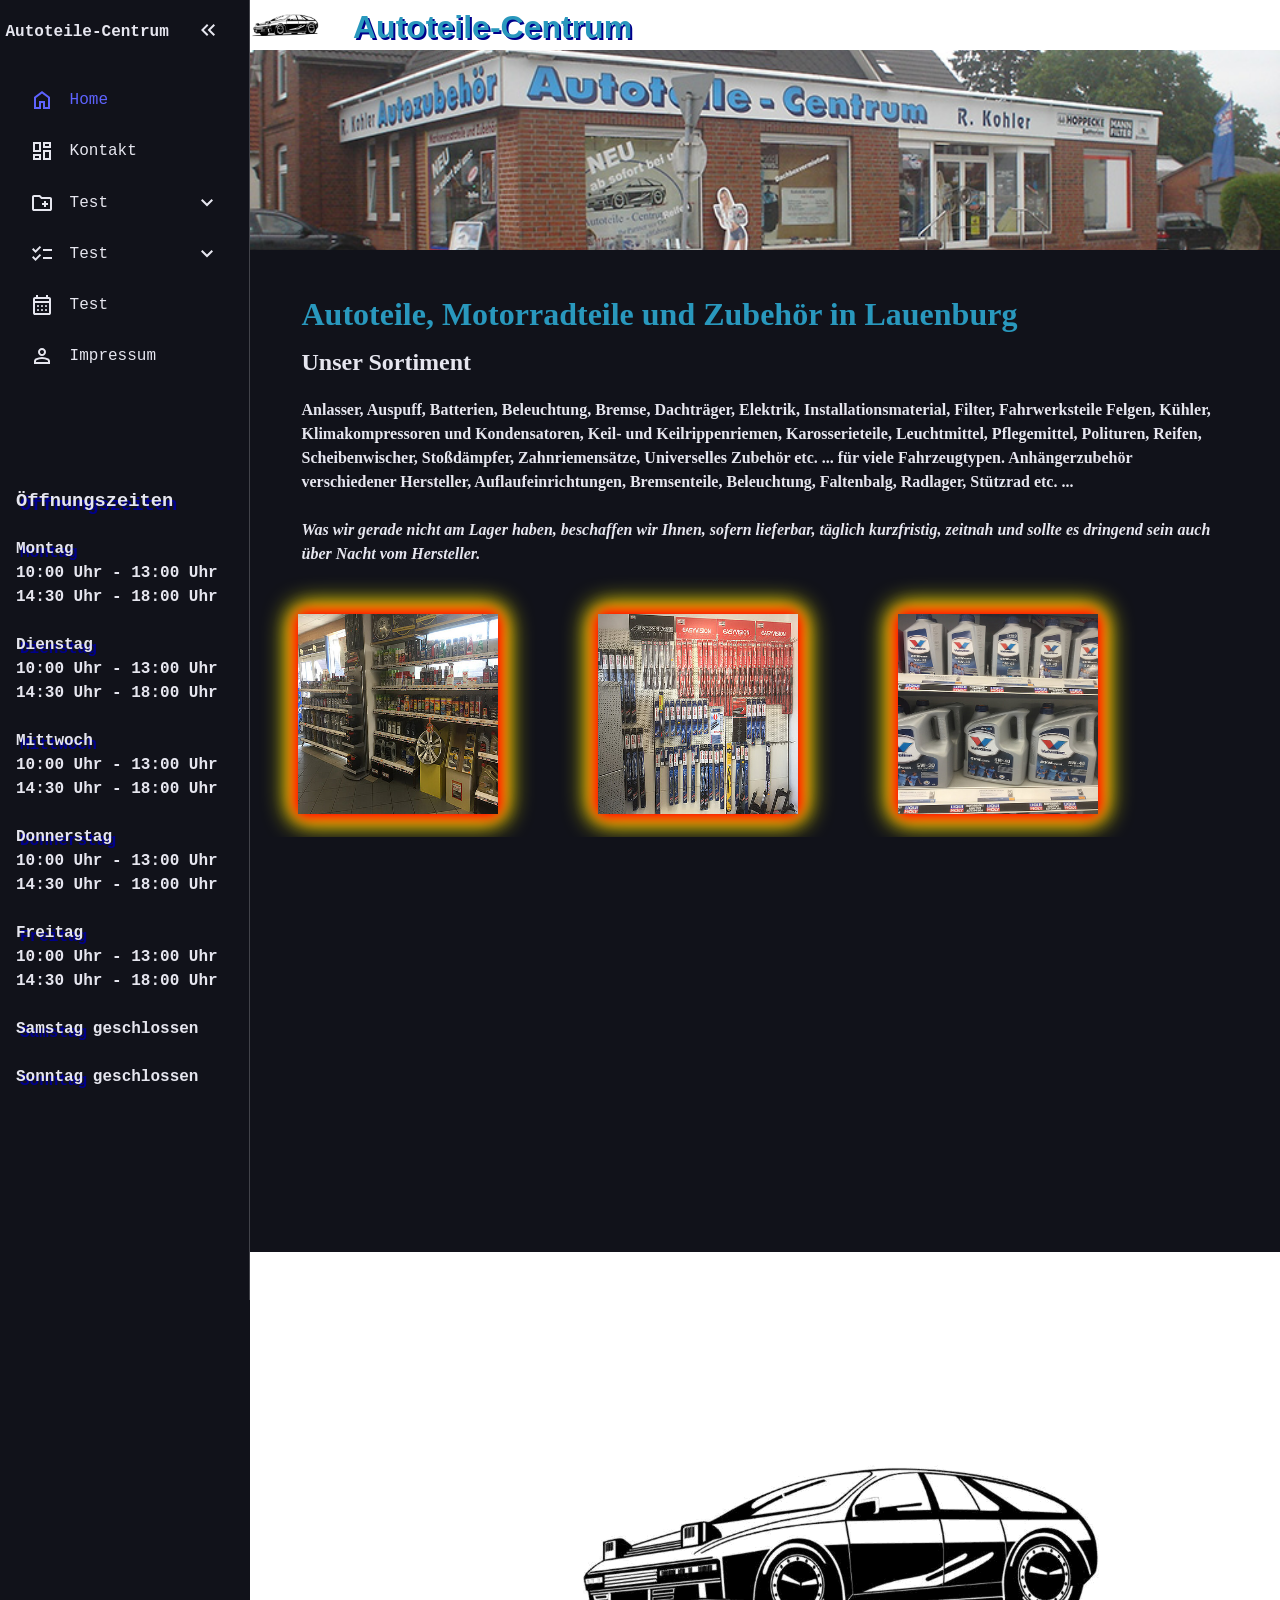
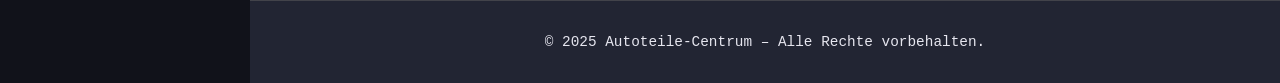
==== index.html @ adc6428d "Add files via upload" ====
<!DOCTYPE html>
<html lang="en">
<head>
    <meta charset="UTF-8">
    <meta name="viewport" content="width=device-width, initial-scale=1.0">
    <title>Document</title>
    <link rel="stylesheet" href="styleforindex.css">
    <script type="text/javascript" src="app.js" defer></script>
</head>
<body>
 <nav id="sidebar">
 <ul>
    <li>
        <span class="logo">Autoteile-Centrum</span>
        <button onclick="toggleSidebar()" id="toggle-btn">
          <svg xmlns="http://www.w3.org/2000/svg" height="24px" viewBox="0 -960 960 960" width="24px" fill="#1f1f1f"><path d="M440-240 200-480l240-240 56 56-183 184 183 184-56 56Zm264 0L464-480l240-240 56 56-183 184 183 184-56 56Z"/></svg>
        </button>
    </li>
    <li class="active">
      <a href="index.html">
        <svg xmlns="http://www.w3.org/2000/svg" height="24px" viewBox="0 -960 960 960" width="24px" fill="#1f1f1f"><path d="M240-200h120v-240h240v240h120v-360L480-740 240-560v360Zm-80 80v-480l320-240 320 240v480H520v-240h-80v240H160Zm320-350Z"/></svg>
        <span>Home</span>
      </a>
    </li>
    <li>
        <a href="Kontakt.html">
        <svg xmlns="http://www.w3.org/2000/svg" height="24px" viewBox="0 -960 960 960" width="24px" fill="#1f1f1f"><path d="M520-600v-240h320v240H520ZM120-440v-400h320v400H120Zm400 320v-400h320v400H520Zm-400 0v-240h320v240H120Zm80-400h160v-240H200v240Zm400 320h160v-240H600v240Zm0-480h160v-80H600v80ZM200-200h160v-80H200v80Zm160-320Zm240-160Zm0 240ZM360-280Z"/></svg>
        <span>Kontakt</span>
    </a>
    </li>
    <li>
     <button onclick="toggleSubMenu(this)" class="dropdown-btn">
    <svg xmlns="http://www.w3.org/2000/svg" height="24px" viewBox="0 -960 960 960" width="24px" fill="#1f1f1f"><path d="M560-320h80v-80h80v-80h-80v-80h-80v80h-80v80h80v80ZM160-160q-33 0-56.5-23.5T80-240v-480q0-33 23.5-56.5T160-800h240l80 80h320q33 0 56.5 23.5T880-640v400q0 33-23.5 56.5T800-160H160Zm0-80h640v-400H447l-80-80H160v480Zm0 0v-480 480Z"/></svg>  
     <span>Test</span>
     <svg xmlns="http://www.w3.org/2000/svg" height="24px" viewBox="0 -960 960 960" width="24px" fill="#1f1f1f"><path d="M480-344 240-584l56-56 184 184 184-184 56 56-240 240Z"/></svg>
     </button>
     <ul class="sub-menu">
      <div>
        <li><a href="#">irgendwas</a></li>
      </div>
     </ul>
     </li>
     <li>
     <button onclick="toggleSubMenu(this)"  class="dropdown-btn">
     <svg xmlns="http://www.w3.org/2000/svg" height="24px" viewBox="0 -960 960 960" width="24px" fill="#1f1f1f"><path d="M222-200 80-342l56-56 85 85 170-170 56 57-225 226Zm0-320L80-662l56-56 85 85 170-170 56 57-225 226Zm298 240v-80h360v80H520Zm0-320v-80h360v80H520Z"/></svg>
     <span>Test</span>
     <svg xmlns="http://www.w3.org/2000/svg" height="24px" viewBox="0 -960 960 960" width="24px" fill="#1f1f1f"><path d="M480-344 240-584l56-56 184 184 184-184 56 56-240 240Z"/></svg>
     </button>
     <ul class="sub-menu">
      <div>
        <li><a href="#">keine ahnung</a></li>
        <li><a href="#">Private</a></li>
        <li><a href="#">Coding</a></li>
        <li><a href="#">Gardening</a></li>
        <li><a href="#">School</a></li>
      </div>
     </ul>
     </li>
    <li>
        <a href="calendar.html">
            <svg xmlns="http://www.w3.org/2000/svg" height="24px" viewBox="0 -960 960 960" width="24px" fill="#1f1f1f"><path d="M200-80q-33 0-56.5-23.5T120-160v-560q0-33 23.5-56.5T200-800h40v-80h80v80h320v-80h80v80h40q33 0 56.5 23.5T840-720v560q0 33-23.5 56.5T760-80H200Zm0-80h560v-400H200v400Zm0-480h560v-80H200v80Zm0 0v-80 80Zm280 240q-17 0-28.5-11.5T440-440q0-17 11.5-28.5T480-480q17 0 28.5 11.5T520-440q0 17-11.5 28.5T480-400Zm-160 0q-17 0-28.5-11.5T280-440q0-17 11.5-28.5T320-480q17 0 28.5 11.5T360-440q0 17-11.5 28.5T320-400Zm320 0q-17 0-28.5-11.5T600-440q0-17 11.5-28.5T640-480q17 0 28.5 11.5T680-440q0 17-11.5 28.5T640-400ZM480-240q-17 0-28.5-11.5T440-280q0-17 11.5-28.5T480-320q17 0 28.5 11.5T520-280q0 17-11.5 28.5T480-240Zm-160 0q-17 0-28.5-11.5T280-280q0-17 11.5-28.5T320-320q17 0 28.5 11.5T360-280q0 17-11.5 28.5T320-240Zm320 0q-17 0-28.5-11.5T600-280q0-17 11.5-28.5T640-320q17 0 28.5 11.5T680-280q0 17-11.5 28.5T640-240Z"/></svg>
            <span>Test</span>
        </a>
    </li>
    <li>
        <a href="Impressum.html">
            <svg xmlns="http://www.w3.org/2000/svg" height="24px" viewBox="0 -960 960 960" width="24px" fill="#1f1f1f"><path d="M480-480q-66 0-113-47t-47-113q0-66 47-113t113-47q66 0 113 47t47 113q0 66-47 113t-113 47ZM160-160v-112q0-34 17.5-62.5T224-378q62-31 126-46.5T480-440q66 0 130 15.5T736-378q29 15 46.5 43.5T800-272v112H160Zm80-80h480v-32q0-11-5.5-20T700-306q-54-27-109-40.5T480-360q-56 0-111 13.5T260-306q-9 5-14.5 14t-5.5 20v32Zm240-320q33 0 56.5-23.5T560-640q0-33-23.5-56.5T480-720q-33 0-56.5 23.5T400-640q0 33 23.5 56.5T480-560Zm0-80Zm0 400Z"/></svg>
            <span>Impressum</span>
        </a>
    </li>
 </ul>
 <div class="sidebartextcontainer">
   <div class="sidebartext">
    <br> <br> <br> <br>
  <h3><strong>Öffnungszeiten</strong></h3> <br>
  <h4> 
<strong>Montag</strong> <br>
    10:00 Uhr - 13:00 Uhr 14:30 Uhr - 18:00 Uhr <br> <br>
<strong>Dienstag</strong> <br>
    10:00 Uhr - 13:00 Uhr 14:30 Uhr - 18:00 Uhr <br> <br>
<strong>Mittwoch</strong> <br>
    10:00 Uhr - 13:00 Uhr 14:30 Uhr - 18:00 Uhr <br> <br>
<strong>Donnerstag</strong> <br>
    10:00 Uhr - 13:00 Uhr 14:30 Uhr - 18:00 Uhr <br> <br>
<strong>Freitag</strong> <br>
    10:00 Uhr - 13:00 Uhr 14:30 Uhr - 18:00 Uhr <br> <br>
<strong>Samstag</strong> 
    geschlossen <br> <br>
<strong>Sonntag</strong> geschlossen</h4> <br> <br> <br> <br>

</div>
</div>

</nav>



 <main>
  <div class="section">
    <div class="banner">
      <h1>Autoteile-Centrum</h1>
      <img src="logoautoneu.gif" alt="Banner">
    </div>

    <div class="bild">
      <!-- Viel Text zum Scrollen -->
      <img src="icons/autoteile-centrum-lauenburg-werkstatt.jpg" alt="Ladenbild">
      <!-- usw. -->
    </div>

    <div class="überschrift">
      <h1>Autoteile, Motorradteile und Zubehör in Lauenburg </h1> <br>
      <h2>Unser Sortiment </h2> <br>
      <h4>
        Anlasser, Auspuff, Batterien, Beleuchtung, Bremse, Dachträger, Elektrik, Installationsmaterial, Filter, Fahrwerksteile Felgen, Kühler, Klimakompressoren und Kondensatoren, Keil- und Keilrippenriemen, Karosserieteile, Leuchtmittel, Pflegemittel, Polituren, Reifen, Scheibenwischer, Stoßdämpfer, Zahnriemensätze, Universelles Zubehör etc. ... für viele Fahrzeugtypen.

        Anhängerzubehör verschiedener Hersteller, Auflaufeinrichtungen, Bremsenteile, Beleuchtung, Faltenbalg, Radlager, Stützrad etc. ... <br> <br>

        <em>Was wir gerade nicht am Lager haben, beschaffen wir Ihnen, sofern lieferbar, täglich kurzfristig, zeitnah
        und sollte es dringend sein auch über Nacht vom Hersteller.</em>
      </h4>
    </div>

    <div class="container">
      <div class="square">
        <div class="image-container">
          <img src="icons/csm_autoteile-centrum-lauenburg-sortiment1_40fba05ae6.jpg" alt="Bild 1">
        </div>
        <div class="content"></div>
      </div>

      <div class="square">
        <div class="image-container">
          <img src="icons/csm_autoteile-centrum-lauenburg-sortiment3_b8b9c74627.jpg" alt="Bild 2">
        </div>
        <div class="content"></div>
      </div>

      <div class="square">
        <div class="image-container">
          <img src="icons/csm_autoteile-centrum-lauenburg-sortiment5_85faab30ac.jpg" alt="Bild 3">
        </div>
        <div class="content"></div>
      </div>
    </div>
     
    <div class="bannerunten">
        <p><iframe src="https://www.google.com/maps/embed?pb=!1m18!1m12!1m3!1d4760.5679075256785!2d10.542973912642386!3d53.37396867254032!2m3!1f0!2f0!3f0!3m2!1i1024!2i768!4f13.1!3m3!1m2!1s0x47b1e236ac8b3895%3A0xa07e0956b022b01e!2sRalf%20Kohler!5e0!3m2!1sde!2sde!4v1760641832698!5m2!1sde!2sde" width="400" height="300" style="border:0;" allowfullscreen="" loading="lazy" referrerpolicy="no-referrer-when-downgrade"></iframe></p>
        <img src="logoautoneu.gif" alt="">
    </div>
    <!-- ✅ Fußzeile direkt unter .container, innerhalb von .section -->
    <div class="fusszeile">
      &copy; 2025 Autoteile-Centrum – Alle Rechte vorbehalten.
    </div>
  </div>
</main>

</body>
</html>
---- styleforindex.css ----
:root{
--base-clr: #11121a;
--line-clr: #42434a;
--hover-clr: #222533;
--text-clr: #e6e6ef;
--accent-clr: #5e63ff;
--secondary-text-clr: #b0b3c1;
}
*{
margin: 0;
padding: 0;
}
html{
    font-family: 'Courier New', Courier, monospace;
    line-height: 1.5rem;
}
body{
    min-height: 100vh;
    min-height: 100dvh;
    background-color: var(--base-clr);
    color: var(--text-clr);
    display: grid;
    grid-template-columns: auto 1fr;
    overflow-x: hidden;
}
#sidebar{
    box-sizing: border-box;
    height: 1800px;
    width: 250px;
    padding: 5px 1em;
    background-color: var(--base-clr);
    border-right: 1px solid var(--line-clr);
    z-index: 44;

    position: sticky;
    top: 0;
    align-self: start;
    transition: 300ms ease-in-out;
    overflow: hidden;
    text-wrap: nowrap;
}
#sidebar.close{
    padding: 5px;
    width: 60px;
}
#sidebar ul{
list-style: none;
}
#sidebar > ul > li:first-child{
    display: flex;
    justify-content: flex-end;
    margin-bottom: 16px;
    .logo{
        font-weight: 600;
    }
}
#sidebar ul li.active a{
    color: var(--accent-clr);

    svg{
        fill: var(--accent-clr);
    }
}

#sidebar a, #sidebar .dropdown-btn, #sidebar .logo{
border-radius: .5em;
padding: .85em;
text-decoration: none;
color: var(--text-clr);
display: flex;
align-items: center;
gap: 1em;
}
.dropdown-btn{
    width: 100%;
    text-align: left;
    background: none;
    border: none;
    font: inherit;
    cursor: pointer;
}




main{
 /*padding-bottom:min(30px, 7%); */
 height: 1500px;
 
}
main p{
    color: var(--secondary-text-clr);
    margin-top: 5px;
    margin-bottom: 15px;
}

#sidebar svg{
   flex-shrink: 0; 
   fill: var(--text-clr);
}
#sidebar a span, #sidebar .dropdown-btn span{
    flex-grow: 1;
}
#sidebar a:hover, #sidebar .dropdown-btn:hover{
    background-color: var(--hover-clr);
}
#sidebar .sub-menu{
    display: grid;
    grid-template-rows: 0fr;
    transition: 300ms ease-in-out;

    > div{
        overflow: hidden;
    }
}
#sidebar .sub-menu.show{
    grid-template-rows: 1fr;
}
.dropdown-btn svg{
    transition: 200ms ease;
}
.rotate svg:last-child{
    rotate: 180deg;
}
#sidebar .sub-menu a{
    padding-left: 2em;
}
#toggle-btn{
    margin-left: auto;
    padding: 1em;
    border: none;
    border-radius: .5em;
    background: none;
    cursor: pointer;

    svg{
        transition: rotate 150ms ease;
    }
}
#toggle-btn:hover{
    background-color: var(--hover-clr);
}
.container{
    border: 1px solid var(--line-clr);
    border-radius: 1em;
    margin-bottom: 20px;
    padding: min(3em, 15%);

    h2, p { margin-top: 1em }
}
/* selbst hinzugefügt: */

.sidebartextcontainer{
    
    height: 100%;
    overflow: hidden;
    word-wrap: break-word;   /* Alt: overflow-wrap: break-word; */
    white-space: normal;
}
.sidebartext strong{
    text-shadow: 4px 4px 0 #00008B; /* Dunkelblau */
}
/* Standard: sidebartext anzeigen */
.sidebartext {
  padding-top: 5%;
  display: block;
  opacity: 1;
  max-height: none;
  transform: scaleY(1);
  visibility: visible;
  pointer-events: auto;
}

/* Wenn Sidebar geschlossen ist, Text ausblenden */
#sidebar.close .sidebartext {
  display: none;
  opacity: 0;
  max-height: 0;
  transform: scaleY(0);
  pointer-events: none;
}

/* Für große Bildschirme (>800px) */
@media (min-width: 801px) {
  /* sidebartext sichtbar, außer wenn sidebar geschlossen */
  .sidebartext {
    display: block !important;
    opacity: 1 !important;
    max-height: none !important;
    transform: scaleY(1) !important;
    visibility: visible !important;
    pointer-events: auto !important;
  }

  /* Aber wenn Sidebar geschlossen ist, trotzdem ausblenden */
  #sidebar.close .sidebartext {
    display: none !important;
    opacity: 0 !important;
    max-height: 0 !important;
    transform: scaleY(0) !important;
    pointer-events: none !important;
  }
}

.section {
  height: 500px; /* oder genug Inhalt, damit man scrollen kann */
  margin-bottom: 200px; /* um den Scroll-Effekt zu testen */
  position: relative;
  background: rgba(61, 26, 26, 0.884);
  
  

}

.banner {
  position: sticky;
  top: 0;
  height: 100px;
  background-color: white;
  z-index: 10;
  overflow: hidden;

}

.banner img {
  width: auto;
  height: 100%;
  object-fit: cover;
}
.banner h1{
    position: absolute;
    left: 10%;
    top: 30%;
    white-space: nowrap;
    color: #2998bd; /* Hellblau */
    text-shadow: 2px 2px 0 #00008B; /* Dunkelblau */
    font-family: sans-serif; /* Optional: moderne Schriftart */
}

.bild {
  width: 100%;
  height: 400px;
  overflow: hidden;

}

.bild img {
  width: 100%;
  height: 100%;
  object-fit: cover;
}
.überschrift{
    height: auto;
    padding: 5%;
    padding-bottom: 0;
    overflow: hidden;
    font-family: 'Times New Roman', Times, serif;
}
.überschrift h1{
color: #2998bd;
font-size: 100;
}




.container {
  position: relative;
  margin-bottom: 50px;
  margin-top: 0px;
  right: 30px;
  height: 400px;
  width: 95%;
  border: none;
  display: flex;
  gap: 100px;
  overflow-x: hidden;
  margin-left: min(30px, 7%);
  overflow: hidden;
  
  
}

.square{
    width: 450px;               /* oder max-width: 300px; */
    height: 350px;
  aspect-ratio: 1 / 1;       /* Verhältnis 1:1 = Quadrat */
  background-color: white;
  margin-top: 0;
  position: relative;
  border-radius: 10px;
  

  /* LED-Rand-Effekt */
  animation: led-border-glow 4s linear infinite;
  box-shadow:
    0 0 12px 4px red,
    0 0 18px 6px orange,
    0 0 24px 10px yellow;
}

@keyframes led-border-glow {
  0% {
    box-shadow:
      0 0 12px 4px red,
      0 0 18px 6px orange,
      0 0 24px 10px yellow;
  }
  25% {
    box-shadow:
      0 0 12px 4px green,
      0 0 18px 6px cyan,
      0 0 24px 10px blue;
  }
  50% {
    box-shadow:
      0 0 12px 4px blue,
      0 0 18px 6px indigo,
      0 0 24px 10px violet;
  }
  75% {
    box-shadow:
      0 0 12px 4px pink,
      0 0 18px 6px red,
      0 0 24px 10px orange;
  }
  100% {
    box-shadow:
      0 0 12px 4px red,
      0 0 18px 6px orange,
      0 0 24px 10px yellow;
  }
}

.square img{
height: 350px;
width: 450px;
}
.image-container{
  margin-bottom: 40px;
  height: 100%;
}
.bannerunten{
display: flex;
background-color: white;
height: 400px;
width: 100%;
margin-top: 5%;
position: absolute;
top: 1500px;
overflow: hidden;
gap: 50px;
align-content: center;
}
.bannerunten img{
    position: relative;
    height: 300px;
    width: auto;
    padding-top: 100px;
    left: 10%;
    mix-blend-mode: multiply;
    pointer-events: none; /* <- hier passiert die Magie */
}
.bannerunten p{
    height: 20px;
    width: 50px;
    z-index: 0;
}

.fusszeile {
  display: block;
  width: 100%;
  margin-top: 0;
  padding: 2em;
  background-color: var(--hover-clr);
  color: var(--text-clr);
  text-align: center;
  border-top: 1px solid var(--line-clr);
  font-size: 0.9rem;
  box-sizing: border-box;
  z-index: 10;
  position: absolute;
  top: 1900px;
  z-index: 1;
}






@media(max-width: 1600px){
    #sidebar{
        height: 1400px;
        overflow: hidden;
    }
.banner {
    height: 75px;
}
.banner img{
    width: auto;
    height: 75px;
}
.section {
    height: 375px;
}
.bild{
    height: 300px;
}
.square{
    width: 250px;
    height: 300px;
}
.square img{
    width: 250px;
    height: 300px;
}
.bannerunten{
    top: 1200px;
}
.fusszeile{
    top: 1600px;
}
.bannerunten img{
    height: 400px;
    left: 20%;
}
}
@media(max-width: 1300px){
    #sidebar{
        height: 1300px;
    }
.banner {
    height: 50px;
}
.banner img{
    width: auto;
    height: 50px;
}
.section {
    height: 250px;
}
.bild{
    height: 200px;
}
.container{
    height: 70%;
}
.square{
    width: 200px;
    height: 200px;
}

.square img{
    width:200px;
    height: 200px;
}
.bannerunten{
    top: 1200px;
}
.fusszeile{
    top: 1600px;
}
}
@media(max-width: 1150px){
    #sidebar{
        height: 1300px;
    }
.banner {
    height: 37px;
}
.banner img{
    width: auto;
    height: 37px;
}
.section{
    height: 175px;
}
.bild{
    height: 150px;
}
.container{
    height: 90%;
}
.square{
    width: 170px;
    height: 170px;
}
.square img{
    width:170px;
    height: 170px;
}
.bannerunten{
    top: 1200px;
}
.fusszeile{
    top: 1600px;
}
}
@media(max-width: 1000px){
#sidebar{
    height: 2000px;
}
main{
    margin: 0;
}
.banner {
    height: 37px;
}
.banner img{
    width: auto;
    height: 37px;
}
.section{
    height: 175px;
}
.bild{
    height: 150px;
}
.container{
    flex-direction: column;
    justify-content: center;
    align-items: center;
    margin-top: 5%;
    gap: 80px;
    height: 900px;
    overflow: hidden;
    padding-bottom: 5%;
    padding-top: 5%;
}
.square{
width: 200px;
height: 200px;
}
.square img{
    width:200px;
    height: 200px;
}
.bannerunten{
    top: 1600px;
}
.fusszeile{
    top: 2000px;
}
}



/* Ende */




@media(max-width: 800px){
 body{
    grid-template-columns: 1fr;
 }

 main{
   /* padding: 2em 1em 60px 1em; */
 }
 .container{
    border: none;
    padding: 0;
 }
 #sidebar{
    height: 100px;
    width: 100%;
    border-right: none;
    border-top: 1px solid var(--line-clr);
    padding: 0;
    position: fixed;
    top: unset;
    bottom: 0;
 
    > ul{
        padding: 0;
        display: grid;
        grid-auto-columns: 120px;
        grid-auto-flow: column;
        align-items: center;
        overflow-x: scroll;
    }
    ul li{
        height: 100%;
    }
    ul a, ul .dropdown-btn{
        width: 60px;
        height: 60px;
        padding: 0;
        border-radius: 0;
        justify-content: center;
    }

    ul li span, ul li:first-child, .dropdown-btn svg:last-child{
    display: none;
    }
    
    ul li .sub-menu.show{
        
        position: fixed;
        bottom: 60px;
        left: 0;
        box-sizing: border-box;
        height: 60px;
        width: 100%;
        background-color: var(--hover-clr);
        border-top: 1px solid var(--line-clr);
        display: flex;
        justify-content: center;

        > div{
            overflow-y: auto;
        }
        li{
            display: inline-flex;
        }
        a{
            box-sizing: border-box;
            padding: 1em;
            width: auto;
            justify-content: center;
        }
    }
    
  } 
  .bannerunten{
    top: 1600px;
  }
  .fusszeile{
    padding-bottom: 120px;
    top: 2000px;
  }
  
}
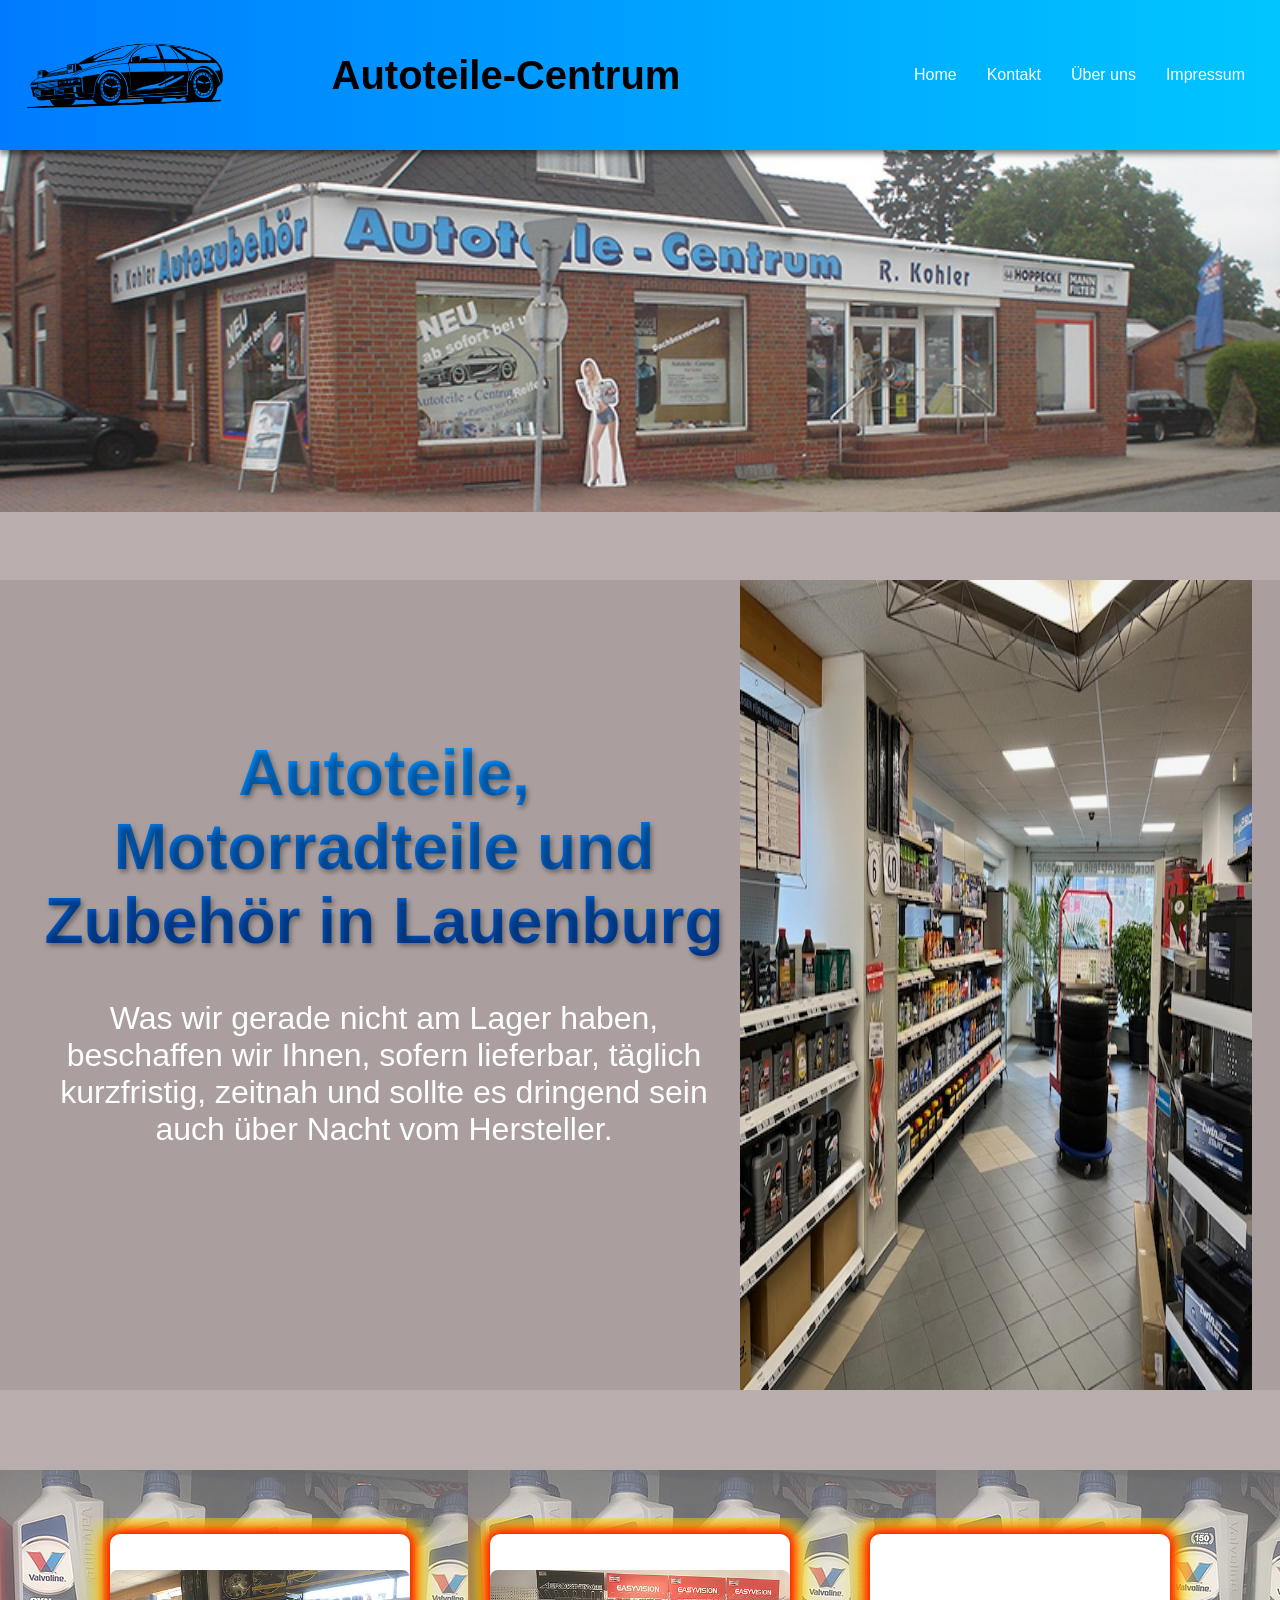
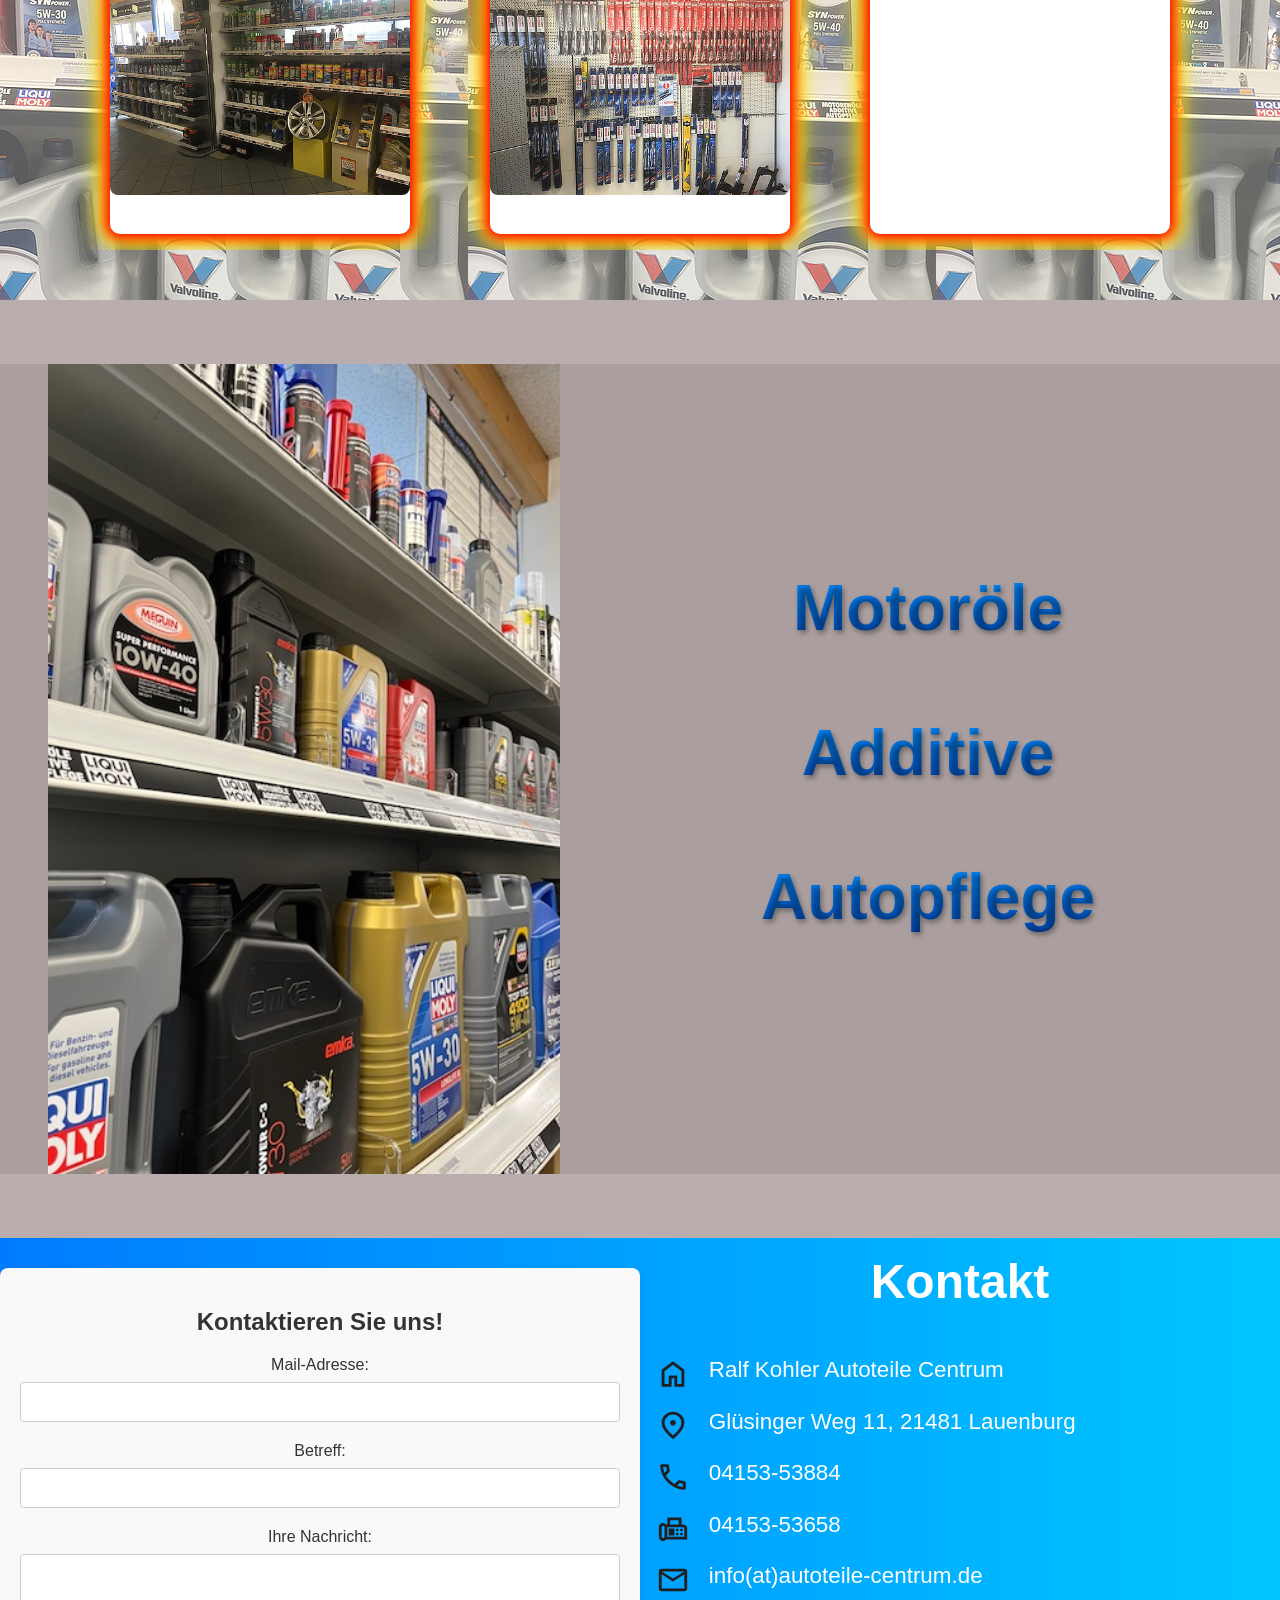
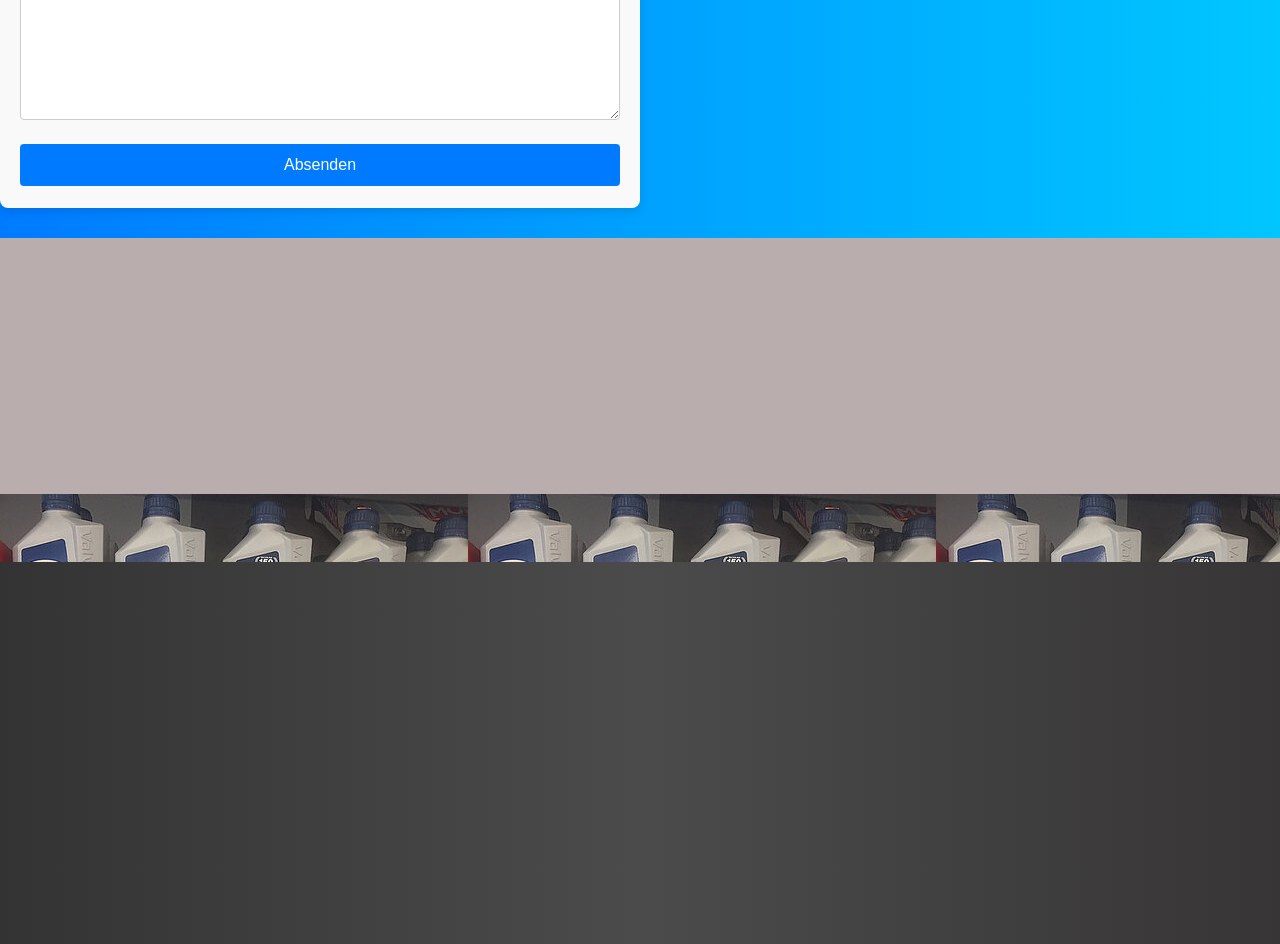
==== commit cf23e783: "Add files via upload" ====
--- a/index.html
+++ b/index.html
@@ -1,159 +1,223 @@
 <!DOCTYPE html>
-<html lang="en">
+<html lang="de">
 <head>
     <meta charset="UTF-8">
     <meta name="viewport" content="width=device-width, initial-scale=1.0">
-    <title>Document</title>
+    <title>Autoteile-Centrum</title>
     <link rel="stylesheet" href="styleforindex.css">
-    <script type="text/javascript" src="app.js" defer></script>
+
 </head>
 <body>
- <nav id="sidebar">
- <ul>
-    <li>
-        <span class="logo">Autoteile-Centrum</span>
-        <button onclick="toggleSidebar()" id="toggle-btn">
-          <svg xmlns="http://www.w3.org/2000/svg" height="24px" viewBox="0 -960 960 960" width="24px" fill="#1f1f1f"><path d="M440-240 200-480l240-240 56 56-183 184 183 184-56 56Zm264 0L464-480l240-240 56 56-183 184 183 184-56 56Z"/></svg>
-        </button>
-    </li>
-    <li class="active">
-      <a href="index.html">
-        <svg xmlns="http://www.w3.org/2000/svg" height="24px" viewBox="0 -960 960 960" width="24px" fill="#1f1f1f"><path d="M240-200h120v-240h240v240h120v-360L480-740 240-560v360Zm-80 80v-480l320-240 320 240v480H520v-240h-80v240H160Zm320-350Z"/></svg>
-        <span>Home</span>
-      </a>
-    </li>
-    <li>
-        <a href="Kontakt.html">
-        <svg xmlns="http://www.w3.org/2000/svg" height="24px" viewBox="0 -960 960 960" width="24px" fill="#1f1f1f"><path d="M520-600v-240h320v240H520ZM120-440v-400h320v400H120Zm400 320v-400h320v400H520Zm-400 0v-240h320v240H120Zm80-400h160v-240H200v240Zm400 320h160v-240H600v240Zm0-480h160v-80H600v80ZM200-200h160v-80H200v80Zm160-320Zm240-160Zm0 240ZM360-280Z"/></svg>
-        <span>Kontakt</span>
-    </a>
-    </li>
-    <li>
-     <button onclick="toggleSubMenu(this)" class="dropdown-btn">
-    <svg xmlns="http://www.w3.org/2000/svg" height="24px" viewBox="0 -960 960 960" width="24px" fill="#1f1f1f"><path d="M560-320h80v-80h80v-80h-80v-80h-80v80h-80v80h80v80ZM160-160q-33 0-56.5-23.5T80-240v-480q0-33 23.5-56.5T160-800h240l80 80h320q33 0 56.5 23.5T880-640v400q0 33-23.5 56.5T800-160H160Zm0-80h640v-400H447l-80-80H160v480Zm0 0v-480 480Z"/></svg>  
-     <span>Test</span>
-     <svg xmlns="http://www.w3.org/2000/svg" height="24px" viewBox="0 -960 960 960" width="24px" fill="#1f1f1f"><path d="M480-344 240-584l56-56 184 184 184-184 56 56-240 240Z"/></svg>
-     </button>
-     <ul class="sub-menu">
-      <div>
-        <li><a href="#">irgendwas</a></li>
-      </div>
-     </ul>
-     </li>
-     <li>
-     <button onclick="toggleSubMenu(this)"  class="dropdown-btn">
-     <svg xmlns="http://www.w3.org/2000/svg" height="24px" viewBox="0 -960 960 960" width="24px" fill="#1f1f1f"><path d="M222-200 80-342l56-56 85 85 170-170 56 57-225 226Zm0-320L80-662l56-56 85 85 170-170 56 57-225 226Zm298 240v-80h360v80H520Zm0-320v-80h360v80H520Z"/></svg>
-     <span>Test</span>
-     <svg xmlns="http://www.w3.org/2000/svg" height="24px" viewBox="0 -960 960 960" width="24px" fill="#1f1f1f"><path d="M480-344 240-584l56-56 184 184 184-184 56 56-240 240Z"/></svg>
-     </button>
-     <ul class="sub-menu">
-      <div>
-        <li><a href="#">keine ahnung</a></li>
-        <li><a href="#">Private</a></li>
-        <li><a href="#">Coding</a></li>
-        <li><a href="#">Gardening</a></li>
-        <li><a href="#">School</a></li>
-      </div>
-     </ul>
-     </li>
-    <li>
-        <a href="calendar.html">
-            <svg xmlns="http://www.w3.org/2000/svg" height="24px" viewBox="0 -960 960 960" width="24px" fill="#1f1f1f"><path d="M200-80q-33 0-56.5-23.5T120-160v-560q0-33 23.5-56.5T200-800h40v-80h80v80h320v-80h80v80h40q33 0 56.5 23.5T840-720v560q0 33-23.5 56.5T760-80H200Zm0-80h560v-400H200v400Zm0-480h560v-80H200v80Zm0 0v-80 80Zm280 240q-17 0-28.5-11.5T440-440q0-17 11.5-28.5T480-480q17 0 28.5 11.5T520-440q0 17-11.5 28.5T480-400Zm-160 0q-17 0-28.5-11.5T280-440q0-17 11.5-28.5T320-480q17 0 28.5 11.5T360-440q0 17-11.5 28.5T320-400Zm320 0q-17 0-28.5-11.5T600-440q0-17 11.5-28.5T640-480q17 0 28.5 11.5T680-440q0 17-11.5 28.5T640-400ZM480-240q-17 0-28.5-11.5T440-280q0-17 11.5-28.5T480-320q17 0 28.5 11.5T520-280q0 17-11.5 28.5T480-240Zm-160 0q-17 0-28.5-11.5T280-280q0-17 11.5-28.5T320-320q17 0 28.5 11.5T360-280q0 17-11.5 28.5T320-240Zm320 0q-17 0-28.5-11.5T600-280q0-17 11.5-28.5T640-320q17 0 28.5 11.5T680-280q0 17-11.5 28.5T640-240Z"/></svg>
-            <span>Test</span>
-        </a>
-    </li>
-    <li>
-        <a href="Impressum.html">
-            <svg xmlns="http://www.w3.org/2000/svg" height="24px" viewBox="0 -960 960 960" width="24px" fill="#1f1f1f"><path d="M480-480q-66 0-113-47t-47-113q0-66 47-113t113-47q66 0 113 47t47 113q0 66-47 113t-113 47ZM160-160v-112q0-34 17.5-62.5T224-378q62-31 126-46.5T480-440q66 0 130 15.5T736-378q29 15 46.5 43.5T800-272v112H160Zm80-80h480v-32q0-11-5.5-20T700-306q-54-27-109-40.5T480-360q-56 0-111 13.5T260-306q-9 5-14.5 14t-5.5 20v32Zm240-320q33 0 56.5-23.5T560-640q0-33-23.5-56.5T480-720q-33 0-56.5 23.5T400-640q0 33 23.5 56.5T480-560Zm0-80Zm0 400Z"/></svg>
-            <span>Impressum</span>
-        </a>
-    </li>
- </ul>
- <div class="sidebartextcontainer">
-   <div class="sidebartext">
-    <br> <br> <br> <br>
-  <h3><strong>Öffnungszeiten</strong></h3> <br>
-  <h4> 
-<strong>Montag</strong> <br>
-    10:00 Uhr - 13:00 Uhr 14:30 Uhr - 18:00 Uhr <br> <br>
-<strong>Dienstag</strong> <br>
-    10:00 Uhr - 13:00 Uhr 14:30 Uhr - 18:00 Uhr <br> <br>
-<strong>Mittwoch</strong> <br>
-    10:00 Uhr - 13:00 Uhr 14:30 Uhr - 18:00 Uhr <br> <br>
-<strong>Donnerstag</strong> <br>
-    10:00 Uhr - 13:00 Uhr 14:30 Uhr - 18:00 Uhr <br> <br>
-<strong>Freitag</strong> <br>
-    10:00 Uhr - 13:00 Uhr 14:30 Uhr - 18:00 Uhr <br> <br>
-<strong>Samstag</strong> 
-    geschlossen <br> <br>
-<strong>Sonntag</strong> geschlossen</h4> <br> <br> <br> <br>
-
-</div>
-</div>
-
-</nav>
-
-
-
+
+      
+
+
+
+
+
+
+    <!-- Navbar -->
+    <nav class="navbar">
+    
+        <img src="icon/logoautoneu.gif" alt="Logo-Autoteile-Centrum">
+      
+        <div class="logoschrift"><strong>Autoteile-Centrum</strong></div>
+        <!-- Hamburger Button -->
+        <div class="hamburger" id="hamburger">
+            <div class="bar"></div>
+            <div class="bar"></div>
+            <div class="bar"></div>
+        </div>
+
+        <!-- Dropdown-Menü -->
+        <ul class="nav-menu" id="nav-menu">
+            <li><a href="index.html">Home</a></li>
+            <li><a href="kontakt.html">Kontakt</a></li>
+            <li><a href="überuns.html">Über uns</a></li>
+            <li><a href="impressum.html">Impressum</a></li>
+        </ul>
+    </nav>
+
+
+<div class="overlay" id="overlay"></div>
+    
  <main>
-  <div class="section">
-    <div class="banner">
-      <h1>Autoteile-Centrum</h1>
-      <img src="logoautoneu.gif" alt="Banner">
-    </div>
-
-    <div class="bild">
-      <!-- Viel Text zum Scrollen -->
-      <img src="icons/autoteile-centrum-lauenburg-werkstatt.jpg" alt="Ladenbild">
-      <!-- usw. -->
-    </div>
-
-    <div class="überschrift">
-      <h1>Autoteile, Motorradteile und Zubehör in Lauenburg </h1> <br>
-      <h2>Unser Sortiment </h2> <br>
-      <h4>
-        Anlasser, Auspuff, Batterien, Beleuchtung, Bremse, Dachträger, Elektrik, Installationsmaterial, Filter, Fahrwerksteile Felgen, Kühler, Klimakompressoren und Kondensatoren, Keil- und Keilrippenriemen, Karosserieteile, Leuchtmittel, Pflegemittel, Polituren, Reifen, Scheibenwischer, Stoßdämpfer, Zahnriemensätze, Universelles Zubehör etc. ... für viele Fahrzeugtypen.
-
-        Anhängerzubehör verschiedener Hersteller, Auflaufeinrichtungen, Bremsenteile, Beleuchtung, Faltenbalg, Radlager, Stützrad etc. ... <br> <br>
-
-        <em>Was wir gerade nicht am Lager haben, beschaffen wir Ihnen, sofern lieferbar, täglich kurzfristig, zeitnah
-        und sollte es dringend sein auch über Nacht vom Hersteller.</em>
-      </h4>
-    </div>
+    <div class="headerimgcontainer">
+        <img src="img/autoteile-centrum-lauenburg-werkstatt.jpg" alt="">
+    
+
+        
+  </div>
+
+
+
+
+    <div class="textfeld1container">
+       <div class="textfeld1">
+        <h1>Autoteile, Motorradteile und Zubehör in Lauenburg </h1>
+        <div class="textfeld1text2">Was wir gerade nicht am Lager haben, beschaffen wir Ihnen, sofern lieferbar, täglich kurzfristig, zeitnah
+und sollte es dringend sein auch über Nacht vom Hersteller. </div>
+        <div class="textfeld1hiddenimg"><img src="img/image3.jpeg" alt=""></div>
+       </div>
+       <div class="textfeld1img"><img src="img/image3.jpeg" alt=""></div>
+    </div>
+  </div>
+   
+
+   
+
+
+    <!--  3 Bilder folgend  -->
+ <div class="backgroundimg">
+    <div class="backgroundimgtopper">
 
     <div class="container">
       <div class="square">
         <div class="image-container">
-          <img src="icons/csm_autoteile-centrum-lauenburg-sortiment1_40fba05ae6.jpg" alt="Bild 1">
+          <img src="img/csm_autoteile-centrum-lauenburg-sortiment1_40fba05ae6.jpg" alt="Bild 1">
         </div>
         <div class="content"></div>
       </div>
 
       <div class="square">
         <div class="image-container">
-          <img src="icons/csm_autoteile-centrum-lauenburg-sortiment3_b8b9c74627.jpg" alt="Bild 2">
+          <img src="img/csm_autoteile-centrum-lauenburg-sortiment3_b8b9c74627.jpg" alt="Bild 2">
         </div>
         <div class="content"></div>
       </div>
-
+       
       <div class="square">
         <div class="image-container">
-          <img src="icons/csm_autoteile-centrum-lauenburg-sortiment5_85faab30ac.jpg" alt="Bild 3">
-        </div>
-        <div class="content"></div>
-      </div>
-    </div>
+          <p><iframe src="https://www.google.com/maps/embed?pb=!1m18!1m12!1m3!1d5919.716603759141!2d10.542973912642386!3d53.37396867254032!2m3!1f0!2f0!3f0!3m2!1i1024!2i768!4f13.1!3m3!1m2!1s0x47b1e236ac8b3895%3A0xa07e0956b022b01e!2sRalf%20Kohler!5e1!3m2!1sde!2sde!4v1762120986349!5m2!1sde!2sde" width="300" height="300" style="border:0;" allowfullscreen="" loading="lazy" referrerpolicy="no-referrer-when-downgrade"></iframe></p>
+        <div class="content"></iframe></p></div>
+      </div>
+    </div>
+    
+    </div>
+  </div>
+ </div>
+
+
+
+ <div class="textfeld2container">
+  <div class="textfeld2img"><img src="img/image0.jpeg" alt=""></div>
+
+  <div class="textfeld2">
+    <h1>Motoröle</h1><br>
+    <h1>Additive</h1><br>
+    <h1>Autopflege</h1>
+  </div>
+
+  <div class="textfeld2hiddenimg"><img src="img/image0.jpeg" alt=""></div>
+</div>
+
+
+
+
+
+
+
+
+         <!-- Textfeld mit Kontaktformular  -->
+
+   <div class="textfeld3container">
+       <div class="kontaktformular">
+    <form name="kontaktformular" action="kontaktform.php" method="post" enctype="text/html">
+        <h2>Kontaktieren Sie uns!</h2>
+        
+        <label for="absender">Mail-Adresse:</label>
+        <input type="text" name="absender" id="absender" value="" size="20" maxlength="50"/>
+        
+        <label for="betreff">Betreff:</label>
+        <input type="text" name="betreff" id="betreff" value="" size="20" maxlength="50"/>
+        
+        <label for="inhalt">Ihre Nachricht:</label>
+        <textarea name="inhalt" id="inhalt" rows="8" cols="40"></textarea>
+        
+        <input type="submit" value="Absenden"/>
+    </form>
+    </div>
+      <div class="textfeld3">
+  <h1>Kontakt</h1>
+
+  <ul class="kontakt-liste">
+    <li>
+      <img class="icon" src="icon/home_24dp_1F1F1F_FILL0_wght400_GRAD0_opsz24(1).svg" alt="">
+      Ralf Kohler Autoteile Centrum
+    </li>
+    <li>
+      <img class="icon" src="icon/location_on_24dp_1F1F1F_FILL0_wght400_GRAD0_opsz24.svg" alt="">
+      Glüsinger Weg 11, 21481 Lauenburg
+    </li>
+    <li>
+      <img class="icon" src="icon/call_24dp_1F1F1F_FILL0_wght400_GRAD0_opsz24.svg" alt="">
+      04153-53884
+    </li>
+    <li>
+      <img class="icon" src="icon/fax_24dp_1F1F1F_FILL0_wght400_GRAD0_opsz24.svg" alt="">
+      04153-53658
+    </li>
+    <li>
+      <img class="icon" src="icon/mail_24dp_1F1F1F_FILL0_wght400_GRAD0_opsz24.svg" alt="">
+      info(at)autoteile-centrum.de
+    </li>
+  </ul>
+</div>
+    </div>
+  </div>
+
+
+
+
+ <div class="fussleiste">
+    <div class="fussleisteblau">
+      
+<div class="fussleistetopper"></div>
+
+    </div>
+    
+    <div class="fussleistegrau"></div>
+
+
      
-    <div class="bannerunten">
-        <p><iframe src="https://www.google.com/maps/embed?pb=!1m18!1m12!1m3!1d4760.5679075256785!2d10.542973912642386!3d53.37396867254032!2m3!1f0!2f0!3f0!3m2!1i1024!2i768!4f13.1!3m3!1m2!1s0x47b1e236ac8b3895%3A0xa07e0956b022b01e!2sRalf%20Kohler!5e0!3m2!1sde!2sde!4v1760641832698!5m2!1sde!2sde" width="400" height="300" style="border:0;" allowfullscreen="" loading="lazy" referrerpolicy="no-referrer-when-downgrade"></iframe></p>
-        <img src="logoautoneu.gif" alt="">
-    </div>
-    <!-- ✅ Fußzeile direkt unter .container, innerhalb von .section -->
-    <div class="fusszeile">
-      &copy; 2025 Autoteile-Centrum – Alle Rechte vorbehalten.
-    </div>
-  </div>
-</main>
-
+
+    </div>
+    
+    
+  
+      <!-- 
+
+      <div class="cookie-banner">
+  <div class="cookie-content">
+    <p class="cookie-text">
+      Wir verwenden Cookies, um Ihnen das beste Erlebnis auf unserer Website zu bieten. Einige Cookies sind essenziell, andere helfen uns, die Website zu verbessern. Sie können Ihre Einwilligung für ganze Kategorien geben oder sich weitere Informationen anzeigen lassen und bestimmte Cookies auswählen.
+    </p>
+    
+    <div class="cookie-options">
+      <button class="cookie-button accept-all" onclick="closecookies()">Alle akzeptieren</button>
+      <button class="cookie-button settings">Cookie-Einstellungen</button>
+    </div>
+    
+    <div class="cookie-categories">
+      <div class="category">
+        <input type="checkbox" id="essential" checked disabled>
+        <label for="essential">Essenzielle Cookies (notwendig)</label>
+      </div>
+      <div class="category">
+        <input type="checkbox" id="external-media">
+        <label for="external-media">Externe Medien (YouTube, Social Media)</label>
+      </div>
+      <div class="cookie-footer">
+      <span class="privacy-link"><a href="/datenschutz" target="_blank">Datenschutzerklärung</a></span>
+    </div>
+  </div>
+      
+      -->
+
+
+  
+ </main>
+
+<script src="app.js"></script>
 </body>
-</html>+</html>
--- a/styleforindex.css
+++ b/styleforindex.css
@@ -1,294 +1,393 @@
-:root{
---base-clr: #11121a;
---line-clr: #42434a;
---hover-clr: #222533;
---text-clr: #e6e6ef;
---accent-clr: #5e63ff;
---secondary-text-clr: #b0b3c1;
-}
-*{
-margin: 0;
-padding: 0;
-}
-html{
-    font-family: 'Courier New', Courier, monospace;
-    line-height: 1.5rem;
-}
-body{
-    min-height: 100vh;
-    min-height: 100dvh;
-    background-color: var(--base-clr);
-    color: var(--text-clr);
-    display: grid;
-    grid-template-columns: auto 1fr;
-    overflow-x: hidden;
-}
-#sidebar{
+/* Navbar Grundstil */
+body {
+    margin: 0;
+    font-family: Arial, sans-serif;
+    background-color: #baadad;
+}
+.main{
+    padding: 0;
+    margin: 0;
+    width: 100%;
+}
+
+
+
+
+
+/* =======================================
+   NAVBAR BASIS
+======================================= */
+.navbar {
+    display: flex;
+    justify-content: space-between;
+    align-items: center;
+    background: linear-gradient(to right, #007BFF, #00C6FF);
+    padding: 0 20px;
+    height: 150px;
+    width: 100%;
+    max-width: 100vw;
     box-sizing: border-box;
-    height: 1800px;
-    width: 250px;
-    padding: 5px 1em;
-    background-color: var(--base-clr);
-    border-right: 1px solid var(--line-clr);
-    z-index: 44;
-
+    position: fixed;
+    top: 0;
+    text-wrap: nowrap;
+    box-shadow: 0 4px 6px 0 rgba(0, 0, 0, 0.5);
+    z-index: 103;
+}
+
+/* Logo */
+.navbar img {
+    height: 100%;
+    width: auto;
+    mix-blend-mode: multiply;
+    pointer-events: none;
+}
+
+/* Schrift neben Logo */
+.logoschrift {
+    position: absolute;
+    display: flex;
+    justify-content: center;
+    align-items: center;
+    font-family: 'Franklin Gothic Medium', 'Arial Narrow', Arial, sans-serif;
+    font-size: 2.5em;
+    height: 80%;
+    width: 40%;
+    left: 250px;
+}
+
+/* Responsive Anpassungen */
+@media (max-width: 1000px) {
+    .navbar {
+        padding: 0 10px;
+    }
+
+    .navbar img {
+        height: 60%;
+    }
+
+    .logoschrift {
+        left: 150px;
+        font-size: 100%;
+        justify-content: center;
+        align-items: center;
+    }
+}
+
+/* =======================================
+   HAMBURGER BUTTON
+======================================= */
+.hamburger {
+    width: 50px;
+    height: 50px;
+    display: flex;
+    flex-direction: column;
+    justify-content: center;
+    align-items: center;
+    cursor: pointer;
+    position: relative;
+    z-index: 105; /* über overlay, bleibt klickbar */
+    transition: transform 0.3s ease;
+}
+
+.hamburger .bar {
+    width: 35px;
+    height: 4px;
+    background-color: #fff;
+    border-radius: 2px;
+    transition: all 0.3s ease;
+    position: absolute;
+}
+
+.hamburger .bar:nth-child(1) { top: 12px; }
+.hamburger .bar:nth-child(2) { top: 23px; }
+.hamburger .bar:nth-child(3) { top: 34px; }
+
+/* Animation zu X */
+.hamburger.active .bar:nth-child(1) {
+    transform: rotate(45deg);
+    top: 23px;
+}
+
+.hamburger.active .bar:nth-child(2) {
+    opacity: 0;
+}
+
+.hamburger.active .bar:nth-child(3) {
+    transform: rotate(-45deg);
+    top: 23px;
+}
+
+/* =======================================
+   SIDEMENU (Mobile Navigation)
+======================================= */
+.nav-menu {
+    list-style: none;
+    margin: 0;
+    padding: 0;
+    position: fixed;
+    top: 150px; /* direkt unter der Navbar */
+    right: -50%;
+    height: calc(100vh - 150px);
+    width: 50%;
+    background-color: #ADD8E6;
+    display: flex;
+    flex-direction: column;
+    justify-content: flex-start;
+    align-items: flex-start;
+    box-shadow: -4px 0 6px rgba(0, 0, 0, 0.3);
+    transition: right 0.4s ease;
+    z-index: 104;
+    overflow-y: auto;
+}
+
+.nav-menu.active {
+    right: 0;
+}
+
+.nav-menu li {
+    width: 100%;
+    border-bottom: 1px solid #87CEFA;
+}
+
+.nav-menu li:last-child {
+    border-bottom: none;
+}
+
+.nav-menu li a {
+    display: block;
+    padding: 20px;
+    text-decoration: none;
+    color: #333;
+    width: 100%;
+    transition: background 0.3s ease, color 0.3s ease;
+}
+
+.nav-menu li a:hover {
+    background-color: #3785b6;
+    color: white;
+}
+
+/* =======================================
+   OVERLAY (Hintergrund-Verdunkelung)
+======================================= */
+.overlay {
+    position: fixed;
+    top: 150px; /* unter der Navbar */
+    left: 0;
+    width: 100vw;
+    height: calc(100vh - 150px);
+    background: rgba(0, 0, 0, 0.5);
+    display: none;
+    z-index: 103;
+    opacity: 0;
+    transition: opacity 0.3s ease;
+}
+
+.overlay.active {
+    display: block;
+    opacity: 1;
+}
+
+/* =======================================
+   DESKTOP ANSICHT
+======================================= */
+@media (min-width: 1000px) {
+    .hamburger {
+        display: none;
+    }
+
+    .overlay {
+        display: none !important;
+    }
+
+    .nav-menu {
+        position: static;
+        height: auto;
+        width: auto;
+        flex-direction: row;
+        background: none;
+        box-shadow: none;
+        right: auto;
+        overflow: visible;
+        transition: none;
+    }
+
+    .nav-menu li {
+        border: none;
+    }
+
+    .nav-menu li a {
+        padding: 0 15px;
+        color: #fff;
+    }
+
+    .nav-menu li a:hover {
+        background: rgba(255, 255, 255, 0.2);
+        color: #fff;
+    }
+}
+
+
+
+.headerimgcontainer{
+   z-index: 99;
+   position: relative;
+   margin-top: 7em;
+}
+.headerimgcontainer img{
+    width: 100%;
+    height: auto;
     position: sticky;
-    top: 0;
-    align-self: start;
-    transition: 300ms ease-in-out;
+}
+@media (max-width:1400px){
+
+    .headerimgcontainer{
+      margin-top: 7em;
+    }
+
+}
+@media (max-width:1000px){
+
+  .headerimgcontainer{
+
+    margin-top: 9em;
+  }
+}
+
+.textfeld1container{
+display: flex;
+flex-direction: row;
+height: 90vh;
+width: 100%;
+text-align: center;
+justify-content: center;
+margin-top: 4em;
+background-color: #aa9e9e;
+}
+.textfeld1{
+  display: flex;
+    height: 100%;
+    width: 60%;
     overflow: hidden;
-    text-wrap: nowrap;
-}
-#sidebar.close{
-    padding: 5px;
-    width: 60px;
-}
-#sidebar ul{
-list-style: none;
-}
-#sidebar > ul > li:first-child{
-    display: flex;
-    justify-content: flex-end;
-    margin-bottom: 16px;
-    .logo{
-        font-weight: 600;
-    }
-}
-#sidebar ul li.active a{
-    color: var(--accent-clr);
-
-    svg{
-        fill: var(--accent-clr);
-    }
-}
-
-#sidebar a, #sidebar .dropdown-btn, #sidebar .logo{
-border-radius: .5em;
-padding: .85em;
-text-decoration: none;
-color: var(--text-clr);
-display: flex;
-align-items: center;
-gap: 1em;
-}
-.dropdown-btn{
-    width: 100%;
-    text-align: left;
-    background: none;
-    border: none;
-    font: inherit;
-    cursor: pointer;
-}
-
-
-
-
-main{
- /*padding-bottom:min(30px, 7%); */
- height: 1500px;
- 
-}
-main p{
-    color: var(--secondary-text-clr);
-    margin-top: 5px;
-    margin-bottom: 15px;
-}
-
-#sidebar svg{
-   flex-shrink: 0; 
-   fill: var(--text-clr);
-}
-#sidebar a span, #sidebar .dropdown-btn span{
-    flex-grow: 1;
-}
-#sidebar a:hover, #sidebar .dropdown-btn:hover{
-    background-color: var(--hover-clr);
-}
-#sidebar .sub-menu{
-    display: grid;
-    grid-template-rows: 0fr;
-    transition: 300ms ease-in-out;
-
-    > div{
-        overflow: hidden;
-    }
-}
-#sidebar .sub-menu.show{
-    grid-template-rows: 1fr;
-}
-.dropdown-btn svg{
-    transition: 200ms ease;
-}
-.rotate svg:last-child{
-    rotate: 180deg;
-}
-#sidebar .sub-menu a{
-    padding-left: 2em;
-}
-#toggle-btn{
-    margin-left: auto;
-    padding: 1em;
-    border: none;
-    border-radius: .5em;
-    background: none;
-    cursor: pointer;
-
-    svg{
-        transition: rotate 150ms ease;
-    }
-}
-#toggle-btn:hover{
-    background-color: var(--hover-clr);
-}
-.container{
-    border: 1px solid var(--line-clr);
-    border-radius: 1em;
-    margin-bottom: 20px;
-    padding: min(3em, 15%);
-
-    h2, p { margin-top: 1em }
-}
-/* selbst hinzugefügt: */
-
-.sidebartextcontainer{
-    
-    height: 100%;
-    overflow: hidden;
-    word-wrap: break-word;   /* Alt: overflow-wrap: break-word; */
-    white-space: normal;
-}
-.sidebartext strong{
-    text-shadow: 4px 4px 0 #00008B; /* Dunkelblau */
-}
-/* Standard: sidebartext anzeigen */
-.sidebartext {
-  padding-top: 5%;
-  display: block;
-  opacity: 1;
-  max-height: none;
-  transform: scaleY(1);
-  visibility: visible;
-  pointer-events: auto;
-}
-
-/* Wenn Sidebar geschlossen ist, Text ausblenden */
-#sidebar.close .sidebartext {
+    justify-content: center;
+    align-items: center;
+    flex-direction: column;
+    max-width: 80ch; /* 40 Zeichen pro Zeile – angenehm zu lesen */
+
+}
+.textfeld1 h1{
+  margin-top: 10px;
+ font-size: 4em;
+  font-weight: 900;
+  color: #007bff; /* kräftiges Mittelblau */
+
+  /* dezenter dunkler Verlauf über Farbton, sorgt für Tiefe */
+  background: linear-gradient(180deg, #0090ff 0%, #0047b3 100%);
+  -webkit-background-clip: text;
+  -webkit-text-fill-color: transparent;
+
+  /* knackiger, klarer Schatten */
+  text-shadow: 2px 3px 5px rgba(0, 0, 0, 0.35);
+}
+.textfeld1text2{
+font-size: 2em;
+color: white;
+margin: 0 1em 3em 1em;
+
+
+}
+.textfeld1hiddenimg{
+
   display: none;
-  opacity: 0;
-  max-height: 0;
-  transform: scaleY(0);
-  pointer-events: none;
-}
-
-/* Für große Bildschirme (>800px) */
-@media (min-width: 801px) {
-  /* sidebartext sichtbar, außer wenn sidebar geschlossen */
-  .sidebartext {
-    display: block !important;
-    opacity: 1 !important;
-    max-height: none !important;
-    transform: scaleY(1) !important;
-    visibility: visible !important;
-    pointer-events: auto !important;
-  }
-
-  /* Aber wenn Sidebar geschlossen ist, trotzdem ausblenden */
-  #sidebar.close .sidebartext {
-    display: none !important;
-    opacity: 0 !important;
-    max-height: 0 !important;
-    transform: scaleY(0) !important;
-    pointer-events: none !important;
-  }
-}
-
-.section {
-  height: 500px; /* oder genug Inhalt, damit man scrollen kann */
-  margin-bottom: 200px; /* um den Scroll-Effekt zu testen */
-  position: relative;
-  background: rgba(61, 26, 26, 0.884);
-  
-  
-
-}
-
-.banner {
-  position: sticky;
-  top: 0;
-  height: 100px;
-  background-color: white;
-  z-index: 10;
-  overflow: hidden;
-
-}
-
-.banner img {
-  width: auto;
+}
+.textfeld1img{
   height: 100%;
-  object-fit: cover;
-}
-.banner h1{
-    position: absolute;
-    left: 10%;
-    top: 30%;
-    white-space: nowrap;
-    color: #2998bd; /* Hellblau */
-    text-shadow: 2px 2px 0 #00008B; /* Dunkelblau */
-    font-family: sans-serif; /* Optional: moderne Schriftart */
-}
-
-.bild {
-  width: 100%;
-  height: 400px;
-  overflow: hidden;
-
-}
-
-.bild img {
+  width: 40%;
+}
+.textfeld1img img{
   width: 100%;
   height: 100%;
-  object-fit: cover;
-}
-.überschrift{
+}
+@media (max-width:1000px) {
+
+  .textfeld1container{
     height: auto;
-    padding: 5%;
-    padding-bottom: 0;
-    overflow: hidden;
-    font-family: 'Times New Roman', Times, serif;
-}
-.überschrift h1{
-color: #2998bd;
-font-size: 100;
-}
-
-
-
-
+     display: flex;
+  }
+  .textfeld1{
+    flex-direction: column;
+    position: relative;
+    justify-content: start;
+    align-items: start;
+    width: 100%;
+    text-align: justify;
+    text-align-last: left;
+  max-width: 40ch; /* 40 Zeichen pro Zeile – angenehm zu lesen */
+
+  }
+  .textfeld1 h1{
+    font-size: 3em;
+  }
+  .textfeld1hiddenimg{
+    position: relative;
+    bottom: 0;
+    display: flex;
+    justify-content: center;
+    align-items: flex-end;
+    margin-top: auto; /* schiebt das Bild ans Ende der Spalte */
+    width: 100%;
+    margin-bottom: 30px;
+  }
+  .textfeld1img{
+    display: none;
+    margin-right: 20px;
+  
+  }
+}
+
+
+
+.backgroundimg{
+background-image: url(img/csm_autoteile-centrum-lauenburg-sortiment5_85faab30ac.jpg);
+margin-top: 5em;
+height: 50%;
+}
+.backgroundimgtopper{
+  
+  position: relative;      /* Position relativ zum übergeordneten Container */
+  top: 0;
+  left: 0;
+  width: 100%;             /* füllt die gesamte Breite */
+  height: 10%;            /* füllt die gesamte Höhe */
+  background-color: rgba(255, 255, 255, 0.3); /* Weiß mit 70% Deckkraft */
+  display: flex;           /* optional, um Inhalt zu zentrieren */
+  justify-content: center; /* horizontal zentrieren */
+  align-items: center;     /* vertikal zentrieren */
+  pointer-events: auto;    /* optional, lässt Klicks durch */
+
+}
 .container {
   position: relative;
-  margin-bottom: 50px;
-  margin-top: 0px;
-  right: 30px;
-  height: 400px;
+  margin: 3em auto 50px auto;
   width: 95%;
-  border: none;
-  display: flex;
-  gap: 100px;
-  overflow-x: hidden;
-  margin-left: min(30px, 7%);
+  height: auto;
+  display: flex;
+  flex-wrap: wrap;           /* Zeilen umbrechen auf kleinen Bildschirmen */
+  justify-content: center;
+  gap: 2em;                  /* Abstand zwischen den Quadraten */
   overflow: hidden;
-  
-  
-}
-
-.square{
-    width: 450px;               /* oder max-width: 300px; */
-    height: 350px;
-  aspect-ratio: 1 / 1;       /* Verhältnis 1:1 = Quadrat */
+  padding: 1em;
+  gap: 5em;
+  z-index: 100;
+}
+
+.square {
+  flex: 1 1 200px;           /* flexibel, min 200px, wächst nach Bedarf */
+  max-width: 300px;           /* maximale Breite */
+  aspect-ratio: 1 / 1;       /* quadratisch */
   background-color: white;
-  margin-top: 0;
+  border-radius: 10px;
   position: relative;
-  border-radius: 10px;
   
 
   /* LED-Rand-Effekt */
@@ -297,343 +396,481 @@
     0 0 12px 4px red,
     0 0 18px 6px orange,
     0 0 24px 10px yellow;
-}
-
+
+  display: flex;
+  justify-content: center;
+  align-items: center;
+  overflow: hidden;          /* alles außerhalb der Box wird abgeschnitten */
+}
+
+.square img {
+  width: 100%;               /* Bild füllt die Box komplett aus */
+  height: 100%;              /* Höhe passt sich der Box an */
+  object-fit: cover;         /* Bild wird zugeschnitten, um Box zu füllen */
+  border-radius: 8px;        /* optional: abgerundete Ecken */
+}
+
+/* LED Animation */
 @keyframes led-border-glow {
   0% {
-    box-shadow:
-      0 0 12px 4px red,
-      0 0 18px 6px orange,
-      0 0 24px 10px yellow;
+    box-shadow: 0 0 12px 4px red, 0 0 18px 6px orange, 0 0 24px 10px yellow;
   }
   25% {
-    box-shadow:
-      0 0 12px 4px green,
-      0 0 18px 6px cyan,
-      0 0 24px 10px blue;
+    box-shadow: 0 0 12px 4px green, 0 0 18px 6px cyan, 0 0 24px 10px blue;
   }
   50% {
-    box-shadow:
-      0 0 12px 4px blue,
-      0 0 18px 6px indigo,
-      0 0 24px 10px violet;
+    box-shadow: 0 0 12px 4px blue, 0 0 18px 6px indigo, 0 0 24px 10px violet;
   }
   75% {
-    box-shadow:
-      0 0 12px 4px pink,
-      0 0 18px 6px red,
-      0 0 24px 10px orange;
+    box-shadow: 0 0 12px 4px pink, 0 0 18px 6px red, 0 0 24px 10px orange;
   }
   100% {
-    box-shadow:
-      0 0 12px 4px red,
-      0 0 18px 6px orange,
-      0 0 24px 10px yellow;
-  }
-}
-
-.square img{
-height: 350px;
-width: 450px;
-}
-.image-container{
-  margin-bottom: 40px;
+    box-shadow: 0 0 12px 4px red, 0 0 18px 6px orange, 0 0 24px 10px yellow;
+  }
+}
+
+/* Media Queries für kleine Bildschirme */
+@media (max-width: 1000px) {
+  .container {
+    gap: 1em;
+  }
+  .square {
+    flex: 1 1 150px;          /* kleinere Quadrate auf Mobile */
+  }
+}
+
+
+
+.textfeld2container {
+  display: flex;
+  flex-direction: row;
+  height: 90vh;
+  width: 100%;
+  text-align: center;
+  justify-content: flex-start; /* <--- statt center */
+  align-items: center;         /* optional für vertikale Ausrichtung */
+  margin-top: 4em;
+  background-color: #aa9e9e;
+  gap: 7em;
+}
+
+.textfeld2 {
+  display: flex;
+  height: 80%;
+  width: 40%;
+  overflow: hidden;
+  justify-content: center;
+  align-items: center;
+  flex-direction: column;
+  max-width: 80ch;
+  
+}
+
+.textfeld2 h1 {
+  margin-top: 10px;
+  font-size: 4em;
+  font-weight: 900;
+  color: #007bff;
+  background: linear-gradient(180deg, #0090ff 0%, #0047b3 100%);
+  -webkit-background-clip: text;
+  -webkit-text-fill-color: transparent;
+  text-shadow: 2px 3px 5px rgba(0, 0, 0, 0.35);
+  justify-content: center;
+  align-items: center;
+}
+
+.textfeld2img {
   height: 100%;
-}
-.bannerunten{
+  width: 40%;
+  position: relative;
+  display: flex;
+  justify-content: flex-start; /* Bild links ausrichten */
+  align-items: flex-start;
+  margin-left: 3em;     
+  margin-top: auto;
+  margin-bottom: 30px;
+}
+
+.textfeld2img img {
+  width: 100%;
+  height: 100%;
+  object-fit: cover;
+}
+
+/* Bild, das nur auf Mobil angezeigt wird */
+.textfeld2hiddenimg {
+  display: none;
+}
+
+/* ---------- MEDIA QUERY ---------- */
+@media (max-width: 1000px) {
+  .textfeld2container {
+    flex-direction: column;
+    height: auto;
+    gap: 3em;
+
+  }
+
+  .textfeld2 {
+    order: 1; /* Text zuerst */
+    flex-direction: column;
+    position: relative;
+    justify-content: flex-start;
+    align-items: flex-start;
+    width: 100%;
+    height: 100%;
+    text-align: justify;
+    text-align-last: left;
+    max-width: 40ch;
+    padding: 20px;
+    margin-top: 2em;
+  }
+
+  .textfeld2 h1 {
+    font-size: 3em;
+  }
+
+  /* Desktop-Bild ausblenden */
+  .textfeld2img {
+    display: none;
+  }
+
+  /* Mobile-Bild aktivieren und unter den Text setzen */
+  .textfeld2hiddenimg {
+    order: 2; /* Bild nach Text */
+    display: flex;
+    justify-content: center;
+    align-items: flex-end;
+    width: 80%;
+    margin-top: 20px;
+    margin-bottom: 30px;
+  }
+
+  .textfeld2hiddenimg img {
+    width: 70%;
+    height: auto;
+    object-fit: cover;
+  }
+}
+
+
+
+
+
+
+
+.textfeld3container{
 display: flex;
-background-color: white;
-height: 400px;
+flex-direction: row;
+height: 600px;
 width: 100%;
-margin-top: 5%;
-position: absolute;
-top: 1500px;
-overflow: hidden;
-gap: 50px;
-align-content: center;
-}
-.bannerunten img{
-    position: relative;
-    height: 300px;
-    width: auto;
-    padding-top: 100px;
-    left: 10%;
-    mix-blend-mode: multiply;
-    pointer-events: none; /* <- hier passiert die Magie */
-}
-.bannerunten p{
-    height: 20px;
-    width: 50px;
-    z-index: 0;
-}
-
-.fusszeile {
-  display: block;
+text-align: center;
+justify-content: center;
+margin-top: 4em;
+background: linear-gradient(to right, #007BFF, #00C6FF);
+}
+.textfeld3 {
+  width: 60%;
+  height: 85%;
+  padding: 2em;
+  color: #fff;
+  background: transparent;
+  overflow: hidden;
+  
+}
+
+.textfeld3 h1 {
+  text-align: center;
+  margin-bottom: 1em;
+  margin-top: 0;
+  font-size: 3em;
+}
+
+.kontakt-liste {
+  list-style: none;  /* entfernt Standard-Punkte */
+  padding: 0;
+  margin: 0;
+}
+
+.kontakt-liste li {
+  display: flex;
+  align-items: center;
+  font-size: 2em;
+  margin-bottom: 0.8em;
+  align-items: flex-start; /* Text richtet sich am oberen Rand aus */
+  gap: 10px;               /* Abstand zwischen Icon und Text */
+}
+
+.kontakt-liste .icon {
+  width: 1.5em;
+  text-align: center;
+  margin-right: 0.5em;
+  color: #fff; /* Farbe der Icons */
+}
+
+.kontakt-liste i {
+  font-size: 1.2em;
+}
+
+@media (max-width: 1350px) {
+  .textfeld3 {
+    width: 90%;
+    padding: 1em;
+  }
+
+  .kontakt-liste li {
+    font-size: 1.4em;
+    gap: 8px;
+  }
+
+  
+}
+
+
+/* Container für das Formular */
+.kontaktformular {
+    width: 100%;
+    height: auto;
+    max-width: 600px;
+    margin: 30px auto;
+    padding: 20px;
+    background-color: #f9f9f9;
+    border-radius: 8px;
+    box-shadow: 0 4px 10px rgba(0, 0, 0, 0.1);
+    font-family: Arial, sans-serif;
+}
+
+/* Überschrift */
+.kontaktformular h2 {
+    text-align: center;
+    font-size: 24px;
+    color: #333;
+    margin-bottom: 20px;
+}
+
+/* Label für Eingabefelder */
+.kontaktformular label {
+    display: block;
+    font-size: 16px;
+    margin-bottom: 8px;
+    color: #333;
+}
+
+/* Eingabefelder und Textarea */
+.kontaktformular input[type="text"], .kontaktformular textarea {
+    width: 100%;
+    padding: 10px;
+    font-size: 16px;
+    margin-bottom: 20px;
+    border: 1px solid #ccc;
+    border-radius: 4px;
+    box-sizing: border-box;
+}
+/* Eingabefelder bei Focus */
+.kontaktformular input[type="text"]:focus, .kontaktformular textarea:focus {
+    border-color: #007BFF;
+    outline: none;
+}
+
+
+/* Absenden-Button */
+.kontaktformular input[type="submit"] {
+    background-color: #007BFF;
+    color: white;
+    padding: 12px 20px;
+    border: none;
+    border-radius: 4px;
+    cursor: pointer;
+    font-size: 16px;
+    width: 100%;
+}
+
+/* Hover-Effekt für den Absenden-Button */
+.kontaktformular input[type="submit"]:hover {
+    background-color: #0056b3;
+}
+
+/* Styling für kleine Abstände */
+.kontaktformular p {
+    margin: 10px 0;
+}
+
+@media (max-width:1000px) {
+
+  .textfeld3 {
+
+    display: none;
+  }
+  .kontaktformular{
+    width: 80%;
+  }
+
+  
+}
+
+
+
+
+
+.fussleiste{
+  position: relative;
+  display: flex;
+
+  margin-top: 20%;
+  height: 50vh;
   width: 100%;
-  margin-top: 0;
-  padding: 2em;
-  background-color: var(--hover-clr);
-  color: var(--text-clr);
+}
+.fussleisteblau{
+  position: absolute;
+background-color: #007bff;
+height: 15%;
+width: 100%;
+margin-bottom: 0;
+
+}
+.fussleistetopper{
+position: relative;
+margin-top: auto;
+background-image: url(img/csm_autoteile-centrum-lauenburg-sortiment5_85faab30ac.jpg);
+height: 100%;
+width: 100%;
+}
+.fussleistegrau{
+ background: linear-gradient(to right, #333, #4b4b4b, #373535);
+ height: 85%;
+ width: 100%;
+ margin-top: auto;
+ 
+}
+
+
+
+
+
+
+
+/* Cookiebanner */
+
+.cookie-banner {
+  position: fixed;
+  bottom: 0;
+  left: 0;
+  width: 100%;
+  background-color: rgba(0, 0, 0, 0.8);
+  color: #fff;
+  padding: 20px;
+  z-index: 1000;
+  display: flex;
+  justify-content: center;
+  align-items: center;
+  box-shadow: 0px -5px 15px rgba(0, 0, 0, 0.2);
+}
+
+/* Inhalt des Banners */
+.cookie-content {
+  max-width: 960px;
+  width: 100%;
   text-align: center;
-  border-top: 1px solid var(--line-clr);
-  font-size: 0.9rem;
-  box-sizing: border-box;
-  z-index: 10;
-  position: absolute;
-  top: 1900px;
-  z-index: 1;
-}
-
-
-
-
-
-
-@media(max-width: 1600px){
-    #sidebar{
-        height: 1400px;
-        overflow: hidden;
-    }
-.banner {
-    height: 75px;
-}
-.banner img{
-    width: auto;
-    height: 75px;
-}
-.section {
-    height: 375px;
-}
-.bild{
-    height: 300px;
-}
-.square{
-    width: 250px;
-    height: 300px;
-}
-.square img{
-    width: 250px;
-    height: 300px;
-}
-.bannerunten{
-    top: 1200px;
-}
-.fusszeile{
-    top: 1600px;
-}
-.bannerunten img{
-    height: 400px;
-    left: 20%;
-}
-}
-@media(max-width: 1300px){
-    #sidebar{
-        height: 1300px;
-    }
-.banner {
-    height: 50px;
-}
-.banner img{
-    width: auto;
-    height: 50px;
-}
-.section {
-    height: 250px;
-}
-.bild{
-    height: 200px;
-}
-.container{
-    height: 70%;
-}
-.square{
-    width: 200px;
-    height: 200px;
-}
-
-.square img{
-    width:200px;
-    height: 200px;
-}
-.bannerunten{
-    top: 1200px;
-}
-.fusszeile{
-    top: 1600px;
-}
-}
-@media(max-width: 1150px){
-    #sidebar{
-        height: 1300px;
-    }
-.banner {
-    height: 37px;
-}
-.banner img{
-    width: auto;
-    height: 37px;
-}
-.section{
-    height: 175px;
-}
-.bild{
-    height: 150px;
-}
-.container{
-    height: 90%;
-}
-.square{
-    width: 170px;
-    height: 170px;
-}
-.square img{
-    width:170px;
-    height: 170px;
-}
-.bannerunten{
-    top: 1200px;
-}
-.fusszeile{
-    top: 1600px;
-}
-}
-@media(max-width: 1000px){
-#sidebar{
-    height: 2000px;
-}
-main{
-    margin: 0;
-}
-.banner {
-    height: 37px;
-}
-.banner img{
-    width: auto;
-    height: 37px;
-}
-.section{
-    height: 175px;
-}
-.bild{
-    height: 150px;
-}
-.container{
+}
+
+/* Text für das Banner */
+.cookie-text {
+  font-size: 14px;
+  margin-bottom: 15px;
+  line-height: 1.6;
+}
+
+/* Button-Stile */
+.cookie-button {
+  background-color: #007bff;
+  color: #fff;
+  border: none;
+  padding: 10px 20px;
+  margin: 10px 5px;
+  font-size: 14px;
+  border-radius: 4px;
+  cursor: pointer;
+  transition: background-color 0.3s;
+}
+
+.cookie-button:hover {
+  background-color: #0056b3;
+}
+
+/* Buttons für Einstellungen und Akzeptieren */
+.accept-all {
+  background-color: #28a745;
+}
+
+.accept-all:hover {
+  background-color: #218838;
+}
+
+.settings {
+  background-color: #6c757d;
+}
+
+.settings:hover {
+  background-color: #5a6268;
+}
+
+/* Checkboxen für Kategorien */
+.cookie-categories {
+  margin-top: 20px;
+  font-size: 14px;
+  display: flex;
+  flex-direction: column;
+  gap: 10px;
+}
+
+.category {
+  display: flex;
+  align-items: center;
+  justify-content: flex-start;
+}
+
+input[type="checkbox"] {
+  margin-right: 10px;
+}
+
+.cookie-footer {
+  margin-top: 15px;
+  font-size: 12px;
+}
+
+.privacy-link a {
+  color: #fff;
+  text-decoration: none;
+}
+
+.privacy-link a:hover {
+  text-decoration: underline;
+}
+
+/* Medien-Query für mobile Geräte */
+@media screen and (max-width: 768px) {
+  .cookie-banner {
+    padding: 15px;
+  }
+
+  .cookie-text {
+    font-size: 12px;
+    margin-bottom: 10px;
+  }
+
+  .cookie-button {
+    padding: 8px 15px;
+    font-size: 13px;
+  }
+
+  .cookie-categories {
+    font-size: 12px;
+  }
+
+  .category {
     flex-direction: column;
-    justify-content: center;
-    align-items: center;
-    margin-top: 5%;
-    gap: 80px;
-    height: 900px;
-    overflow: hidden;
-    padding-bottom: 5%;
-    padding-top: 5%;
-}
-.square{
-width: 200px;
-height: 200px;
-}
-.square img{
-    width:200px;
-    height: 200px;
-}
-.bannerunten{
-    top: 1600px;
-}
-.fusszeile{
-    top: 2000px;
-}
-}
-
-
-
-/* Ende */
-
-
-
-
-@media(max-width: 800px){
- body{
-    grid-template-columns: 1fr;
- }
-
- main{
-   /* padding: 2em 1em 60px 1em; */
- }
- .container{
-    border: none;
-    padding: 0;
- }
- #sidebar{
-    height: 100px;
-    width: 100%;
-    border-right: none;
-    border-top: 1px solid var(--line-clr);
-    padding: 0;
-    position: fixed;
-    top: unset;
-    bottom: 0;
- 
-    > ul{
-        padding: 0;
-        display: grid;
-        grid-auto-columns: 120px;
-        grid-auto-flow: column;
-        align-items: center;
-        overflow-x: scroll;
-    }
-    ul li{
-        height: 100%;
-    }
-    ul a, ul .dropdown-btn{
-        width: 60px;
-        height: 60px;
-        padding: 0;
-        border-radius: 0;
-        justify-content: center;
-    }
-
-    ul li span, ul li:first-child, .dropdown-btn svg:last-child{
-    display: none;
-    }
-    
-    ul li .sub-menu.show{
-        
-        position: fixed;
-        bottom: 60px;
-        left: 0;
-        box-sizing: border-box;
-        height: 60px;
-        width: 100%;
-        background-color: var(--hover-clr);
-        border-top: 1px solid var(--line-clr);
-        display: flex;
-        justify-content: center;
-
-        > div{
-            overflow-y: auto;
-        }
-        li{
-            display: inline-flex;
-        }
-        a{
-            box-sizing: border-box;
-            padding: 1em;
-            width: auto;
-            justify-content: center;
-        }
-    }
-    
-  } 
-  .bannerunten{
-    top: 1600px;
-  }
-  .fusszeile{
-    padding-bottom: 120px;
-    top: 2000px;
-  }
-  
-}
-
-
-
-
+    align-items: flex-start;
+  }
+}
+
+/* Cookiebanner Ende */
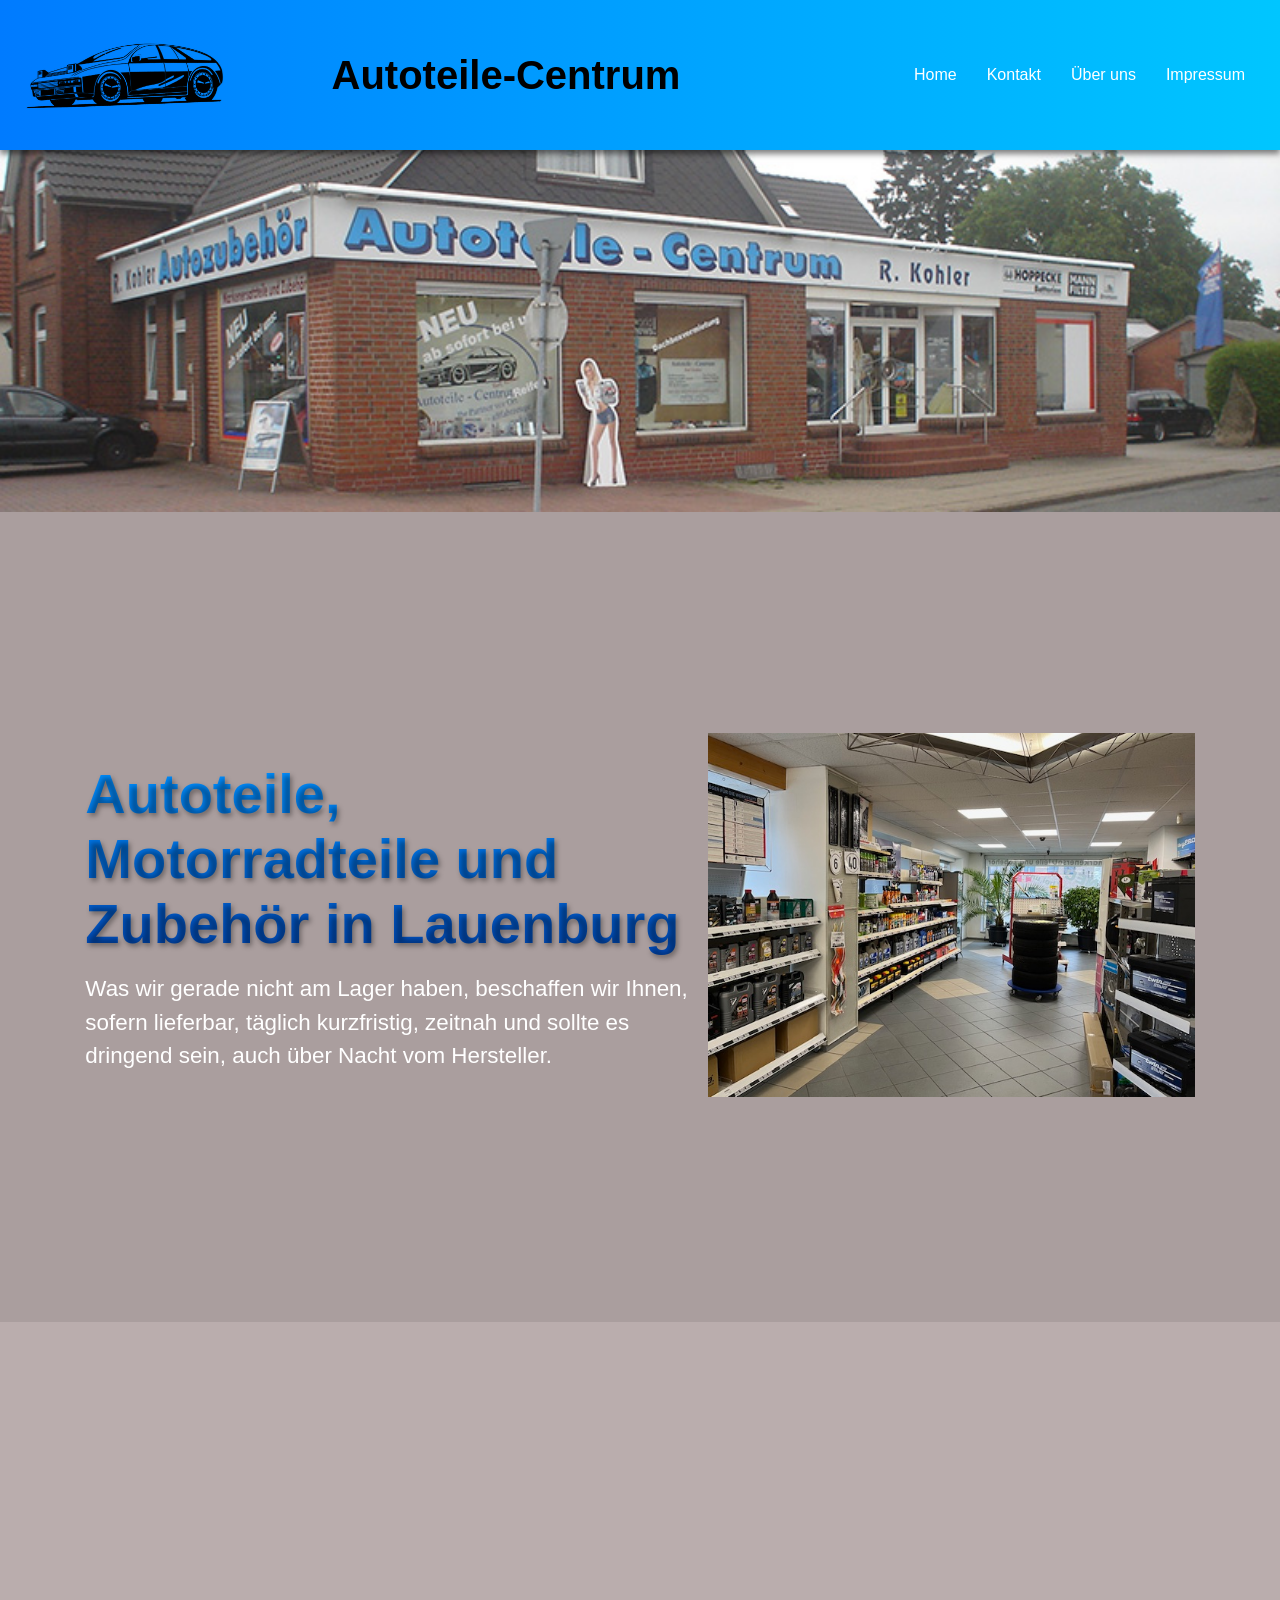
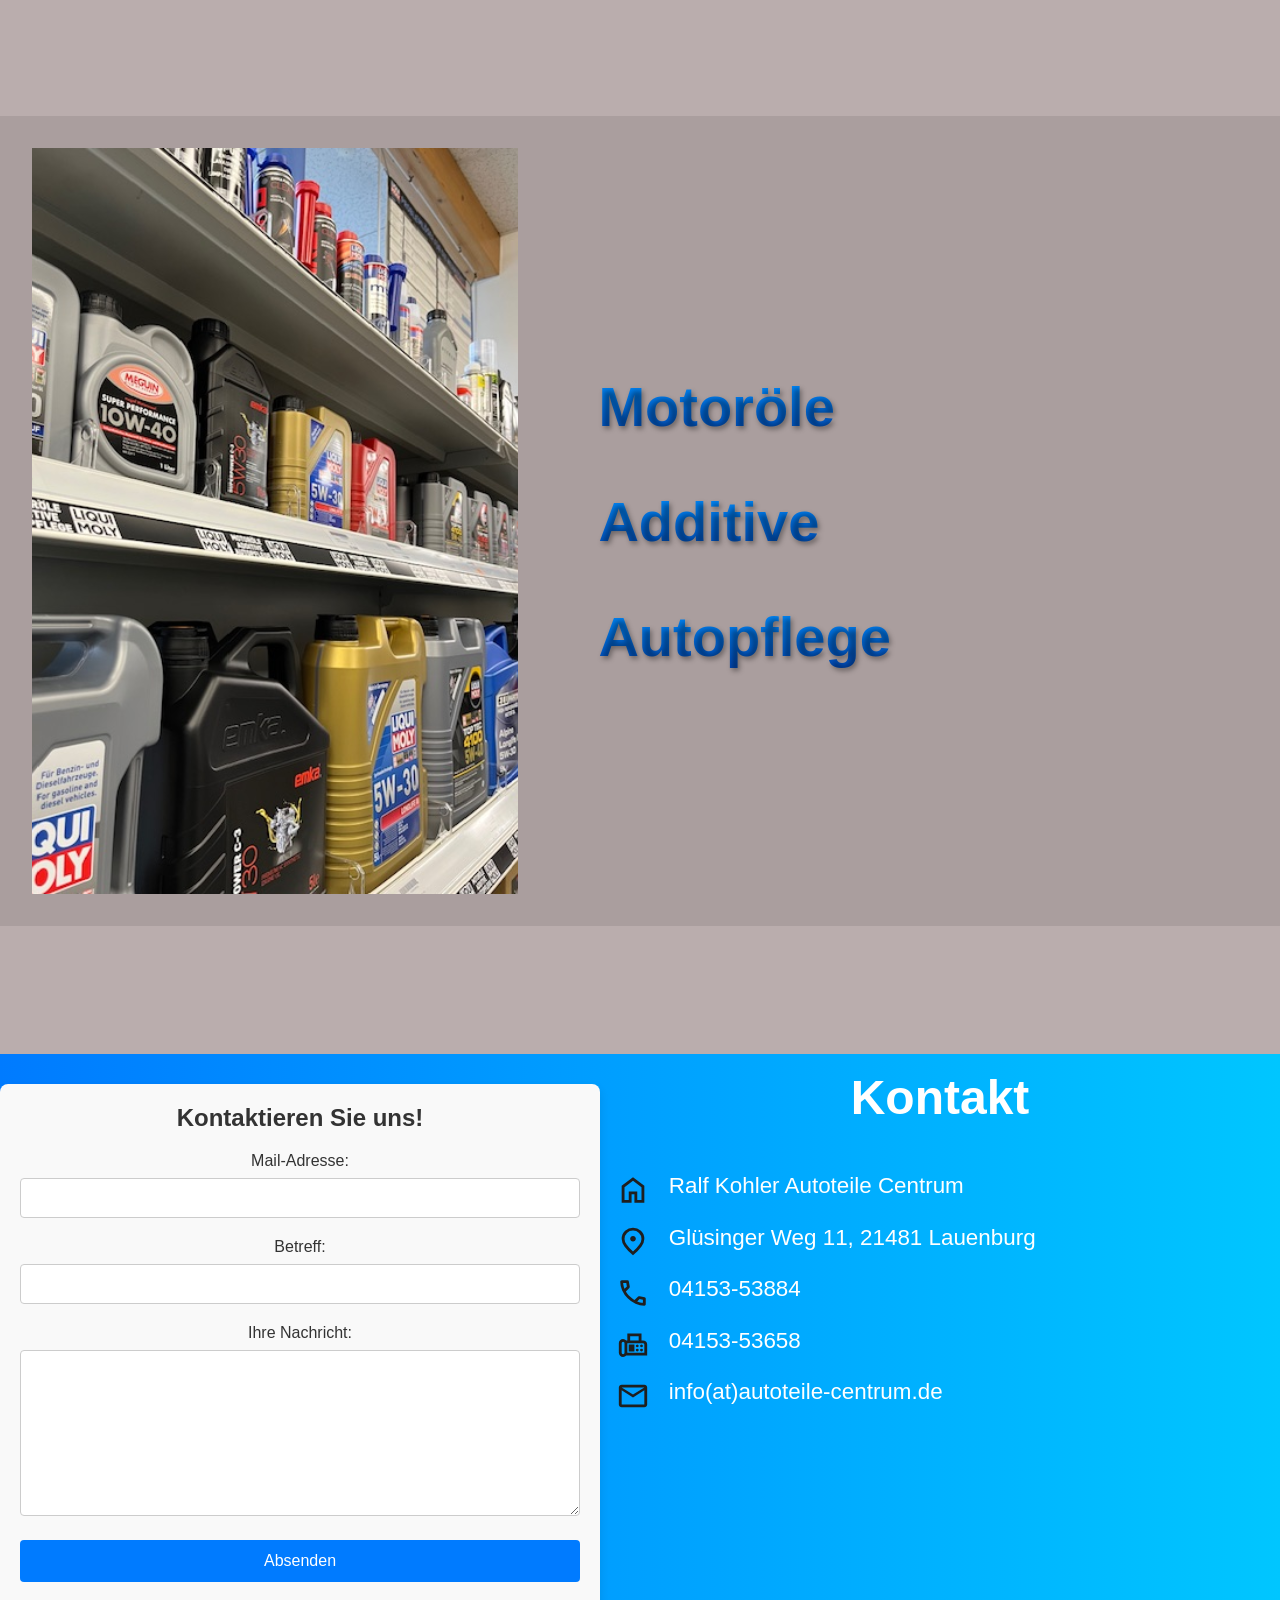
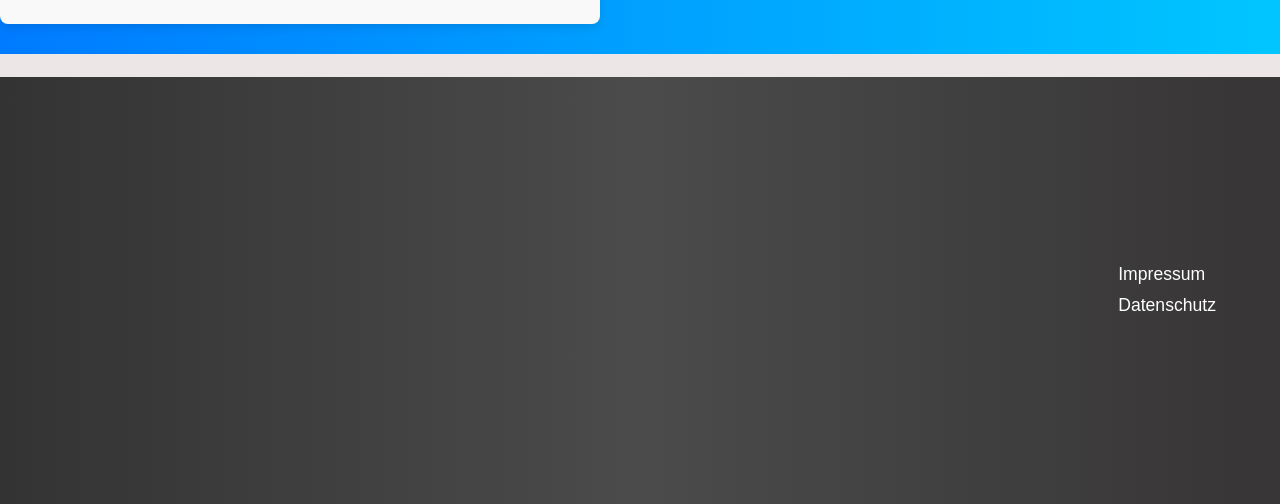
==== commit a058ca5b: "Add files via upload" ====
--- a/index.html
+++ b/index.html
@@ -32,7 +32,7 @@
         <!-- Dropdown-Menü -->
         <ul class="nav-menu" id="nav-menu">
             <li><a href="index.html">Home</a></li>
-            <li><a href="kontakt.html">Kontakt</a></li>
+            <li><a href="#kontakt">Kontakt</a></li>
             <li><a href="überuns.html">Über uns</a></li>
             <li><a href="impressum.html">Impressum</a></li>
         </ul>
@@ -56,7 +56,7 @@
        <div class="textfeld1">
         <h1>Autoteile, Motorradteile und Zubehör in Lauenburg </h1>
         <div class="textfeld1text2">Was wir gerade nicht am Lager haben, beschaffen wir Ihnen, sofern lieferbar, täglich kurzfristig, zeitnah
-und sollte es dringend sein auch über Nacht vom Hersteller. </div>
+und sollte es dringend sein, auch über Nacht vom Hersteller. </div>
         <div class="textfeld1hiddenimg"><img src="img/image3.jpeg" alt=""></div>
        </div>
        <div class="textfeld1img"><img src="img/image3.jpeg" alt=""></div>
@@ -67,35 +67,24 @@
    
 
 
-    <!--  3 Bilder folgend  -->
- <div class="backgroundimg">
-    <div class="backgroundimgtopper">
-
-    <div class="container">
-      <div class="square">
-        <div class="image-container">
-          <img src="img/csm_autoteile-centrum-lauenburg-sortiment1_40fba05ae6.jpg" alt="Bild 1">
-        </div>
-        <div class="content"></div>
-      </div>
-
-      <div class="square">
-        <div class="image-container">
-          <img src="img/csm_autoteile-centrum-lauenburg-sortiment3_b8b9c74627.jpg" alt="Bild 2">
-        </div>
-        <div class="content"></div>
-      </div>
-       
-      <div class="square">
-        <div class="image-container">
-          <p><iframe src="https://www.google.com/maps/embed?pb=!1m18!1m12!1m3!1d5919.716603759141!2d10.542973912642386!3d53.37396867254032!2m3!1f0!2f0!3f0!3m2!1i1024!2i768!4f13.1!3m3!1m2!1s0x47b1e236ac8b3895%3A0xa07e0956b022b01e!2sRalf%20Kohler!5e1!3m2!1sde!2sde!4v1762120986349!5m2!1sde!2sde" width="300" height="300" style="border:0;" allowfullscreen="" loading="lazy" referrerpolicy="no-referrer-when-downgrade"></iframe></p>
-        <div class="content"></iframe></p></div>
-      </div>
-    </div>
-    
-    </div>
-  </div>
- </div>
+   
+
+ <div class="wrapper">
+  <div class="item item1"></div>
+  <div class="item item2"></div>
+  <div class="item item3"></div>
+  <div class="item item4"></div>
+  <div class="item item5"></div>
+  <div class="item item6"></div>
+  <div class="item item7"></div>
+  <div class="item item8"></div>
+</div>
+
+
+
+
+
+
 
 
 
@@ -109,20 +98,23 @@
   </div>
 
   <div class="textfeld2hiddenimg"><img src="img/image0.jpeg" alt=""></div>
+ 
 </div>
 
 
 
 
 
-
+<div id="kontakt"></div>
 
 
          <!-- Textfeld mit Kontaktformular  -->
 
    <div class="textfeld3container">
        <div class="kontaktformular">
-    <form name="kontaktformular" action="kontaktform.php" method="post" enctype="text/html">
+        
+    <form name="kontaktformular" action="kontaktform.php" method="post">
+       
         <h2>Kontaktieren Sie uns!</h2>
         
         <label for="absender">Mail-Adresse:</label>
@@ -167,21 +159,39 @@
   </div>
 
 
-
-
- <div class="fussleiste">
-    <div class="fussleisteblau">
-      
-<div class="fussleistetopper"></div>
-
-    </div>
-    
-    <div class="fussleistegrau"></div>
-
-
-     
-
-    </div>
+ 
+
+
+
+
+
+
+
+ <footer class="fussleiste">
+
+    <div class="fussleistetopper"></div>
+
+    <div class="fussleistegrau">
+
+        <div class="footer-content">
+
+            <!-- IFRAME -->
+            <div class="footer-iframe">
+            <iframe src="https://www.google.com/maps/embed?pb=!1m18!1m12!1m3!1d353.8297906449102!2d10.545582296978052!3d53.374155331818876!2m3!1f0!2f0!3f0!3m2!1i1024!2i768!4f13.1!3m3!1m2!1s0x47b1e236ac8b3895%3A0xa07e0956b022b01e!2sRalf%20Kohler!5e0!3m2!1sde!2sde!4v1764791914451!5m2!1sde!2sde" width="400" height="300" style="border:0;" allowfullscreen="" loading="lazy" referrerpolicy="no-referrer-when-downgrade"></iframe>
+            </div>
+
+            <!-- LINKS -->
+            <div class="footer-links">
+                <a href="impressum.html">Impressum</a>
+                <a href="datenschutz.html">Datenschutz</a>
+            </div>
+
+        </div>
+
+    </div>
+
+</footer>
+
     
     
   
--- a/styleforindex.css
+++ b/styleforindex.css
@@ -1,4 +1,7 @@
 /* Navbar Grundstil */
+html {
+  scroll-behavior: smooth;
+}
 body {
     margin: 0;
     font-family: Arial, sans-serif;
@@ -31,7 +34,7 @@
     top: 0;
     text-wrap: nowrap;
     box-shadow: 0 4px 6px 0 rgba(0, 0, 0, 0.5);
-    z-index: 103;
+    z-index: 105;
 }
 
 /* Logo */
@@ -59,6 +62,7 @@
 @media (max-width: 1000px) {
     .navbar {
         padding: 0 10px;
+        height: 100px;
     }
 
     .navbar img {
@@ -87,6 +91,7 @@
     position: relative;
     z-index: 105; /* über overlay, bleibt klickbar */
     transition: transform 0.3s ease;
+    
 }
 
 .hamburger .bar {
@@ -138,6 +143,7 @@
     transition: right 0.4s ease;
     z-index: 104;
     overflow-y: auto;
+    overflow-x: hidden;
 }
 
 .nav-menu.active {
@@ -188,6 +194,17 @@
     opacity: 1;
 }
 
+@media (max-width: 1000px) {
+
+.overlay {
+  top: 100px
+}
+.nav-menu {
+  top: 100px;
+}
+
+}
+
 /* =======================================
    DESKTOP ANSICHT
 ======================================= */
@@ -233,11 +250,13 @@
    z-index: 99;
    position: relative;
    margin-top: 7em;
+   display: flex;
 }
 .headerimgcontainer img{
     width: 100%;
     height: auto;
-    position: sticky;
+    position: relative;
+
 }
 @media (max-width:1400px){
 
@@ -250,284 +269,311 @@
 
   .headerimgcontainer{
 
-    margin-top: 9em;
-  }
-}
-
-.textfeld1container{
-display: flex;
-flex-direction: row;
-height: 90vh;
-width: 100%;
-text-align: center;
-justify-content: center;
-margin-top: 4em;
-background-color: #aa9e9e;
-}
-.textfeld1{
-  display: flex;
-    height: 100%;
-    width: 60%;
-    overflow: hidden;
-    justify-content: center;
-    align-items: center;
-    flex-direction: column;
-    max-width: 80ch; /* 40 Zeichen pro Zeile – angenehm zu lesen */
-
-}
-.textfeld1 h1{
-  margin-top: 10px;
- font-size: 4em;
-  font-weight: 900;
-  color: #007bff; /* kräftiges Mittelblau */
-
-  /* dezenter dunkler Verlauf über Farbton, sorgt für Tiefe */
-  background: linear-gradient(180deg, #0090ff 0%, #0047b3 100%);
-  -webkit-background-clip: text;
-  -webkit-text-fill-color: transparent;
-
-  /* knackiger, klarer Schatten */
-  text-shadow: 2px 3px 5px rgba(0, 0, 0, 0.35);
-}
-.textfeld1text2{
-font-size: 2em;
-color: white;
-margin: 0 1em 3em 1em;
-
-
-}
-.textfeld1hiddenimg{
-
-  display: none;
-}
-.textfeld1img{
-  height: 100%;
-  width: 40%;
-}
-.textfeld1img img{
-  width: 100%;
-  height: 100%;
-}
-@media (max-width:1000px) {
-
-  .textfeld1container{
-    height: auto;
-     display: flex;
-  }
-  .textfeld1{
-    flex-direction: column;
-    position: relative;
-    justify-content: start;
-    align-items: start;
-    width: 100%;
-    text-align: justify;
-    text-align-last: left;
-  max-width: 40ch; /* 40 Zeichen pro Zeile – angenehm zu lesen */
-
-  }
-  .textfeld1 h1{
-    font-size: 3em;
-  }
-  .textfeld1hiddenimg{
-    position: relative;
-    bottom: 0;
-    display: flex;
-    justify-content: center;
-    align-items: flex-end;
-    margin-top: auto; /* schiebt das Bild ans Ende der Spalte */
-    width: 100%;
-    margin-bottom: 30px;
-  }
-  .textfeld1img{
-    display: none;
-    margin-right: 20px;
-  
-  }
-}
-
-
-
-.backgroundimg{
-background-image: url(img/csm_autoteile-centrum-lauenburg-sortiment5_85faab30ac.jpg);
-margin-top: 5em;
-height: 50%;
-}
-.backgroundimgtopper{
-  
-  position: relative;      /* Position relativ zum übergeordneten Container */
-  top: 0;
-  left: 0;
-  width: 100%;             /* füllt die gesamte Breite */
-  height: 10%;            /* füllt die gesamte Höhe */
-  background-color: rgba(255, 255, 255, 0.3); /* Weiß mit 70% Deckkraft */
-  display: flex;           /* optional, um Inhalt zu zentrieren */
-  justify-content: center; /* horizontal zentrieren */
-  align-items: center;     /* vertikal zentrieren */
-  pointer-events: auto;    /* optional, lässt Klicks durch */
-
-}
-.container {
-  position: relative;
-  margin: 3em auto 50px auto;
-  width: 95%;
-  height: auto;
-  display: flex;
-  flex-wrap: wrap;           /* Zeilen umbrechen auf kleinen Bildschirmen */
-  justify-content: center;
-  gap: 2em;                  /* Abstand zwischen den Quadraten */
-  overflow: hidden;
-  padding: 1em;
-  gap: 5em;
-  z-index: 100;
-}
-
-.square {
-  flex: 1 1 200px;           /* flexibel, min 200px, wächst nach Bedarf */
-  max-width: 300px;           /* maximale Breite */
-  aspect-ratio: 1 / 1;       /* quadratisch */
-  background-color: white;
-  border-radius: 10px;
-  position: relative;
-  
-
-  /* LED-Rand-Effekt */
-  animation: led-border-glow 4s linear infinite;
-  box-shadow:
-    0 0 12px 4px red,
-    0 0 18px 6px orange,
-    0 0 24px 10px yellow;
-
-  display: flex;
-  justify-content: center;
-  align-items: center;
-  overflow: hidden;          /* alles außerhalb der Box wird abgeschnitten */
-}
-
-.square img {
-  width: 100%;               /* Bild füllt die Box komplett aus */
-  height: 100%;              /* Höhe passt sich der Box an */
-  object-fit: cover;         /* Bild wird zugeschnitten, um Box zu füllen */
-  border-radius: 8px;        /* optional: abgerundete Ecken */
-}
-
-/* LED Animation */
-@keyframes led-border-glow {
-  0% {
-    box-shadow: 0 0 12px 4px red, 0 0 18px 6px orange, 0 0 24px 10px yellow;
-  }
-  25% {
-    box-shadow: 0 0 12px 4px green, 0 0 18px 6px cyan, 0 0 24px 10px blue;
-  }
-  50% {
-    box-shadow: 0 0 12px 4px blue, 0 0 18px 6px indigo, 0 0 24px 10px violet;
-  }
-  75% {
-    box-shadow: 0 0 12px 4px pink, 0 0 18px 6px red, 0 0 24px 10px orange;
-  }
-  100% {
-    box-shadow: 0 0 12px 4px red, 0 0 18px 6px orange, 0 0 24px 10px yellow;
-  }
-}
-
-/* Media Queries für kleine Bildschirme */
-@media (max-width: 1000px) {
-  .container {
-    gap: 1em;
-  }
-  .square {
-    flex: 1 1 150px;          /* kleinere Quadrate auf Mobile */
-  }
-}
-
-
-
-.textfeld2container {
+    margin-top: 6em;
+  }
+}
+
+.textfeld1container {
   display: flex;
   flex-direction: row;
   height: 90vh;
   width: 100%;
-  text-align: center;
-  justify-content: flex-start; /* <--- statt center */
-  align-items: center;         /* optional für vertikale Ausrichtung */
-  margin-top: 4em;
-  background-color: #aa9e9e;
-  gap: 7em;
-}
-
-.textfeld2 {
-  display: flex;
-  height: 80%;
-  width: 40%;
-  overflow: hidden;
   justify-content: center;
   align-items: center;
+  margin-top: 0;
+  background-color: #aa9e9e;
+  padding: 2rem; /* Abstand nach innen */
+  box-sizing: border-box;
+}
+
+.textfeld1 {
+  display: flex;
   flex-direction: column;
-  max-width: 80ch;
-  
-}
-
-.textfeld2 h1 {
-  margin-top: 10px;
-  font-size: 4em;
+  justify-content: center;
+  width: 60%;
+  max-width: 70ch;     /* Saubere Textbreite */
+  gap: 1rem;           /* Abstand zwischen Elementen */
+}
+
+.textfeld1 h1 {
+  margin: 0;
+  font-size: 3.5em;
   font-weight: 900;
-  color: #007bff;
   background: linear-gradient(180deg, #0090ff 0%, #0047b3 100%);
   -webkit-background-clip: text;
   -webkit-text-fill-color: transparent;
   text-shadow: 2px 3px 5px rgba(0, 0, 0, 0.35);
+}
+
+.textfeld1text2 {
+  font-size: 1.4em;
+  line-height: 1.5;  /* Bessere Lesbarkeit */
+  color: white;
+}
+
+.textfeld1img {
+  width: 40%;
+}
+
+.textfeld1img img {
+  width: 100%;
+  height: 100%;
+  object-fit: cover;  /* verhindert Verzerrungen */
+}
+.textfeld1hiddenimg {
+  display: none;
+}
+
+/* -----------------------------------------
+   RESPONSIVE
+------------------------------------------ */
+@media (max-width: 1000px) {
+
+  .textfeld1container {
+    flex-direction: column;
+    height: auto;
+    padding: 1.5rem;
+  }
+
+  .textfeld1 {
+    width: 100%;
+    max-width: 55ch; /* etwas schmaler für mobile */
+    align-items: flex-start;
+    text-align: left;
+  }
+
+  .textfeld1 h1 {
+    font-size: 2.3em;
+  }
+
+  .textfeld1text2 {
+    font-size: 1.2em;
+  }
+
+  .textfeld1img {
+    display: none;
+    width: 80%;
+  }
+
+  .textfeld1hiddenimg {
+    display: flex;
+    width: 100%;
+    justify-content: center;
+    margin-top: 1.5rem;
+    overflow-x: hidden;
+  }
+}
+
+
+
+
+
+
+
+
+/* Bewegende Tiles */
+
+*,
+*::before,
+*::after {
+  box-sizing: border-box;
+}
+
+* {
+  margin: 0;
+}
+
+.wrapper {
+  width: 90%;
+  max-width: 1536px;
+  margin-inline: auto;
+  position: relative;
+  height: 250px;
+  margin-top: 5rem;
+  overflow: hidden;
+  mask-image: linear-gradient(
+    to right,
+    rgba(0, 0, 0, 0),
+    rgba(0, 0, 0, 1) 20%,
+    rgba(0, 0, 0, 1) 80%,
+    rgba(0, 0, 0, 0)
+  );
+}
+
+@keyframes scrollLeft {
+  to {
+    left: -200px;
+  }
+}
+
+.item {
+  width: 200px;
+  height: 200px;
+  background-color: white;
+  border-radius: 6px;
+  position: absolute;
+  margin-top: 15px;
+  left: max(calc(200px * 8), 100%);
+  animation-name: scrollLeft;
+  animation-duration: 30s;
+  animation-timing-function: linear;
+  animation-iteration-count: infinite;
+
+   transition: transform 0.3s ease;
+}
+
+.item:hover {
+  transform: translateY(-10px); /* <— Bewege um 100px hoch */
+}
+
+.item1 {
+  animation-delay: calc(30s / 8 * (8 - 1) * -1);
+  background-image: url("img/mann-filter-logo-png_seeklogo-217639.png");
+  background-size: cover;
+}
+
+.item2 {
+  animation-delay: calc(30s / 8 * (8 - 2) * -1);
+  background-image: url(img/liqui-moly-logo-png_seeklogo-84602.png);
+  background-size: cover;
+  background-position: center;
+  
+}
+
+.item3 {
+  animation-delay: calc(30s / 8 * (8 - 3) * -1);
+  background-image: url(img/febi-bilstein-motoroel-motorenoel.jpg);
+  background-size: cover;
+  background-position: center;
+}
+
+.item4 {
+  animation-delay: calc(30s / 8 * (8 - 4) * -1);
+  background-image: url(img/1200x630wa.png);
+  background-size: cover;
+  background-position: center;
+}
+
+.item5 {
+  animation-delay: calc(30s / 8 * (8 - 5) * -1);
+  background-image: url(img/Banner_Logo_white.jpg);
+  background-size: cover;
+  background-position: center;
+}
+
+.item6 {
+  animation-delay: calc(30s / 8 * (8 - 6) * -1);
+  background-image: url(img/images.png);
+  background-size: cover;
+  background-position: center;
+}
+
+.item7 {
+  animation-delay: calc(30s / 8 * (8 - 7) * -1);
+  background-image: url(img/lg_panther.jpg);
+  background-size: cover;
+  background-position: center;
+}
+
+.item8 {
+  animation-delay: calc(30s / 8 * (8 - 8) * -1);
+  background-image: url(img/sonax-vector-logo-2022-small.png);
+  background-size: cover;
+  background-position: center;
+}
+
+
+/* Bewegende Tiles Ende */
+
+
+
+
+
+
+
+
+.textfeld2container {
+  display: flex;
+  flex-direction: row;
+  height: 90vh;
+  width: 100%;
+  justify-content: flex-start;
+  align-items: center;
+  margin-top: 4em;
+  background-color: #aa9e9e;
+  padding: 2rem;        /* mehr Innenabstand für Raum */
+  gap: 5rem;            /* harmonischer als 7em */
+  box-sizing: border-box;
+}
+
+/* ------------------------------------------
+   TEXT
+------------------------------------------- */
+.textfeld2 {
+  display: flex;
+  flex-direction: column;
   justify-content: center;
+  width: 40%;
+  height: auto;
+  max-width: 70ch;        /* saubere Zeilenbreite */
+  gap: 1rem;              /* Abstand zwischen Textblöcken */
+}
+
+.textfeld2 h1 {
+  margin: 0;
+  font-size: 3.5em;
+  font-weight: 900;
+  background: linear-gradient(180deg, #0090ff 0%, #0047b3 100%);
+  -webkit-background-clip: text;
+  -webkit-text-fill-color: transparent;
+  text-shadow: 2px 3px 5px rgba(0, 0, 0, 0.35);
+}
+
+/* ------------------------------------------
+   DESKTOP-BILD
+------------------------------------------- */
+.textfeld2img {
+  width: 40%;
+  height: 100%;
+  display: flex;
+  justify-content: flex-start;
   align-items: center;
-}
-
-.textfeld2img {
-  height: 100%;
-  width: 40%;
-  position: relative;
-  display: flex;
-  justify-content: flex-start; /* Bild links ausrichten */
-  align-items: flex-start;
-  margin-left: 3em;     
-  margin-top: auto;
-  margin-bottom: 30px;
 }
 
 .textfeld2img img {
   width: 100%;
   height: 100%;
-  object-fit: cover;
-}
-
-/* Bild, das nur auf Mobil angezeigt wird */
+  object-fit: cover;   /* verhindert Verzerrungen */
+}
+
+/* Bild nur für Mobil */
 .textfeld2hiddenimg {
   display: none;
 }
 
-/* ---------- MEDIA QUERY ---------- */
+/* ------------------------------------------
+   MEDIA QUERIES
+------------------------------------------- */
 @media (max-width: 1000px) {
+
   .textfeld2container {
     flex-direction: column;
     height: auto;
-    gap: 3em;
-
+    gap: 2rem;
+    padding: 1.5rem;
   }
 
   .textfeld2 {
-    order: 1; /* Text zuerst */
-    flex-direction: column;
-    position: relative;
+    width: 100%;
+    max-width: 55ch;            /* mobile: etwas schmalere Zeilenlänge */
     justify-content: flex-start;
     align-items: flex-start;
-    width: 100%;
-    height: 100%;
-    text-align: justify;
-    text-align-last: left;
-    max-width: 40ch;
-    padding: 20px;
-    margin-top: 2em;
+    text-align: left;
+    padding: 0.5rem;
   }
 
   .textfeld2 h1 {
-    font-size: 3em;
+    font-size: 2.3em;
   }
 
   /* Desktop-Bild ausblenden */
@@ -535,26 +581,33 @@
     display: none;
   }
 
-  /* Mobile-Bild aktivieren und unter den Text setzen */
+  /* Mobile-Bild aktivieren */
   .textfeld2hiddenimg {
-    order: 2; /* Bild nach Text */
     display: flex;
     justify-content: center;
-    align-items: flex-end;
-    width: 80%;
-    margin-top: 20px;
-    margin-bottom: 30px;
+    width: 100%;
+    margin-top: 1rem;
+    margin-bottom: 2rem;
   }
 
   .textfeld2hiddenimg img {
-    width: 70%;
+    width: 75%;
     height: auto;
     object-fit: cover;
   }
 }
 
 
-
+#kontakt{
+
+  margin-bottom: 30%;
+  position: absolute;
+}
+@media (max-width: 1000px) {
+  #kontakt{
+  margin-bottom: 15%;
+  }
+}
 
 
 
@@ -566,7 +619,7 @@
 width: 100%;
 text-align: center;
 justify-content: center;
-margin-top: 4em;
+margin-top: 8em;
 background: linear-gradient(to right, #007BFF, #00C6FF);
 }
 .textfeld3 {
@@ -712,36 +765,112 @@
 
 
 
+/* --- Hauptcontainer --- */
 .fussleiste{
+  width: 100%;
+  height: 50vh;
   position: relative;
   display: flex;
-
-  margin-top: 20%;
-  height: 50vh;
+  flex-direction: column;
+}
+
+/* Blau */
+.fussleistetopper{
+  height: 5%;
+  background-color: rgb(236, 230, 230);
   width: 100%;
 }
-.fussleisteblau{
-  position: absolute;
-background-color: #007bff;
-height: 15%;
-width: 100%;
-margin-bottom: 0;
-
-}
-.fussleistetopper{
-position: relative;
-margin-top: auto;
-background-image: url(img/csm_autoteile-centrum-lauenburg-sortiment5_85faab30ac.jpg);
-height: 100%;
-width: 100%;
-}
+
+/* Grauer Bereich */
 .fussleistegrau{
- background: linear-gradient(to right, #333, #4b4b4b, #373535);
- height: 85%;
- width: 100%;
- margin-top: auto;
- 
-}
+  background: linear-gradient(to right, #333, #4b4b4b, #373535);
+  height: 95%;
+  width: 100%;
+  display: flex;
+  align-items: center;
+  justify-content: center;
+  position: relative;
+  z-index: 10;
+}
+
+/* Inhalt Container */
+.footer-content{
+  width: 90%;
+  max-width: 1400px;
+  display: flex;
+  justify-content: space-between;
+  align-items: center;
+  gap: 2rem;
+  
+}
+
+/* --- IFRAME --- */
+.footer-iframe{
+  flex: 1;
+  display: flex;
+  justify-content: center;
+  align-items: center;
+}
+
+.footer-iframe iframe{
+  width: 100%;
+  height: 250px;
+  border-radius: 8px;
+}
+
+/* --- LINKS --- */
+.footer-links{
+  display: flex;
+  flex-direction: column;
+  gap: 10px;
+  flex-shrink: 0;
+}
+
+.footer-links a{
+  color: white;
+  text-decoration: none;
+  font-size: 1.1rem;
+  position: relative;
+  z-index: 50;
+}
+
+.footer-links a:hover{
+  text-decoration: underline;
+}
+
+
+/* --- RESPONSIVE unter 1000px --- */
+@media (max-width: 1000px) {
+
+  .footer-content{
+    flex-direction: column;
+    text-align: center;
+  }
+
+  .footer-links{
+    flex-direction: row;
+    gap: 2rem;
+    margin-top: 1em;
+  }
+
+  .footer-iframe iframe{
+    height: 200px;
+  }
+}
+
+
+
+
+
+
+
+
+
+
+
+
+
+
 
 
 
